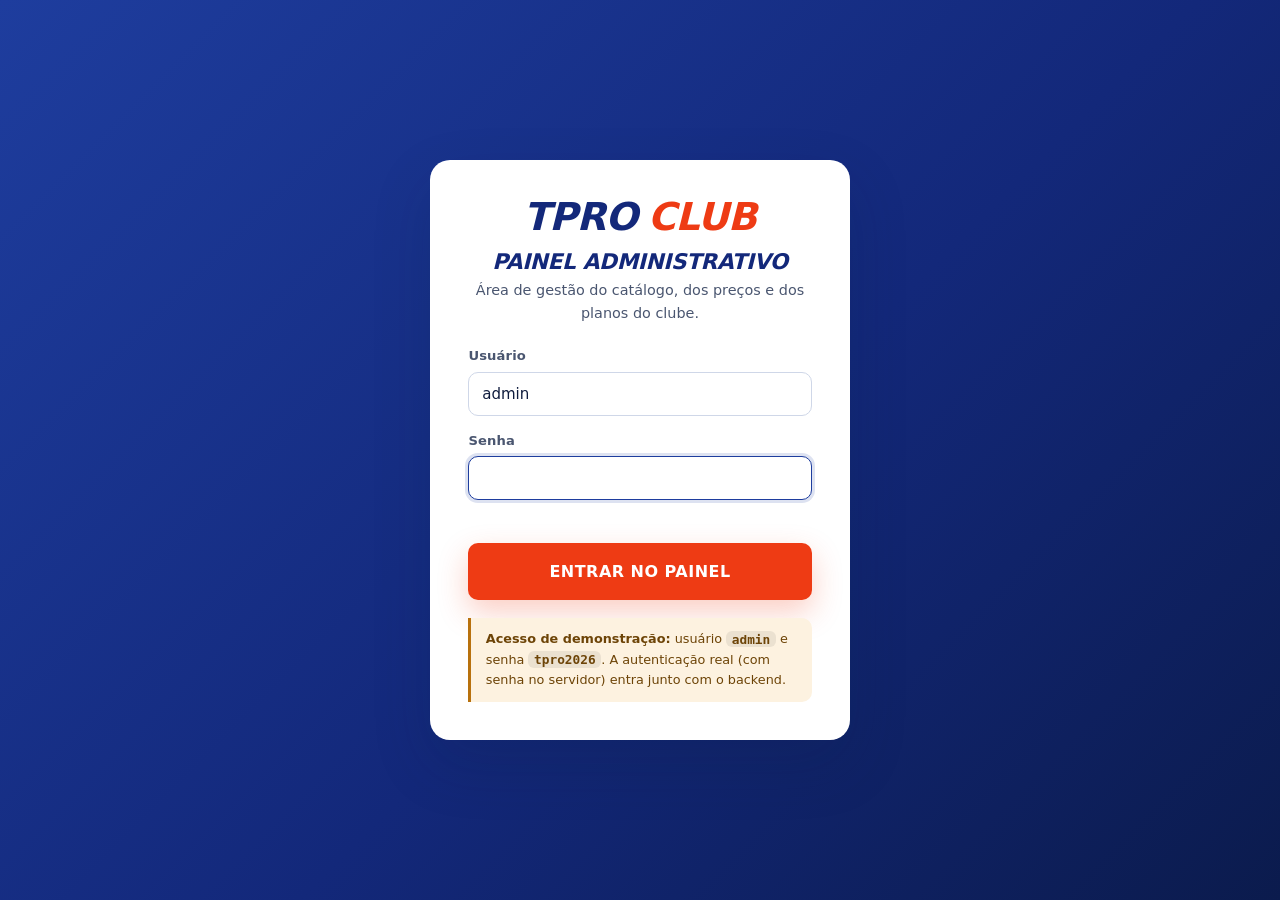
==== admin.html @ 507954ad "Tproclub" ====
<!DOCTYPE html>
<html lang="pt-BR">
<head>
  <meta charset="UTF-8">
  <meta name="viewport" content="width=device-width, initial-scale=1">
  <meta name="robots" content="noindex, nofollow">

  <title>Painel administrativo | TPRO CLUB</title>
  <meta name="description" content="Painel administrativo do TPRO CLUB: cadastro de produtos, imagens, percentuais de desconto por plano, categorias e configuração dos planos.">
  <meta name="theme-color" content="#13287a">

  <link rel="icon" href="assets/images/favicon-tpro.svg" type="image/svg+xml">
  <link rel="stylesheet" href="theme.css">
  <link rel="stylesheet" href="admin.css">
  <script src="data.js"></script>
  <script src="admin.js" defer></script>
</head>

<body class="admin">
  <!-- ==========================================================
       ENTRADA (demonstração)
  =========================================================== -->
  <div class="login" data-login hidden>
    <form class="login__card" data-login-form>
      <span class="tp-logo tp-logo--lg login__logo">
        <span class="tp-logo__t">TPRO</span><span class="tp-logo__c">CLUB</span>
      </span>
      <h1 class="login__title">Painel administrativo</h1>
      <p class="login__text">Área de gestão do catálogo, dos preços e dos planos do clube.</p>

      <div class="tp-field">
        <label class="tp-label" for="login-user">Usuário</label>
        <input class="tp-input" type="text" id="login-user" value="admin" autocomplete="username" required>
      </div>

      <div class="tp-field">
        <label class="tp-label" for="login-pass">Senha</label>
        <input class="tp-input" type="password" id="login-pass" autocomplete="current-password" required>
      </div>

      <p class="tp-error" data-login-error role="alert"></p>

      <button class="tp-btn tp-btn--red tp-btn--block tp-btn--lg" type="submit">Entrar no painel</button>

      <p class="tp-note tp-note--demo login__demo">
        <strong>Acesso de demonstração:</strong> usuário <code>admin</code> e senha <code>tpro2026</code>.
        A autenticação real (com senha no servidor) entra junto com o backend.
      </p>
    </form>
  </div>

  <!-- ==========================================================
       PAINEL
  =========================================================== -->
  <div class="admin-shell" data-shell hidden>
    <!-- BARRA LATERAL -->
    <aside class="side" data-side>
      <div class="side__head">
        <a class="tp-logo tp-logo--sm" href="index.html">
          <span class="tp-logo__t">TPRO</span><span class="tp-logo__c">CLUB</span>
        </a>
        <button class="side__close tp-btn tp-btn--icon" type="button" data-close-side aria-label="Fechar menu">
          <svg viewBox="0 0 24 24" width="20" height="20" fill="none" stroke="currentColor" stroke-width="2.4" stroke-linecap="round" aria-hidden="true">
            <path d="M6 6l12 12M18 6L6 18"></path>
          </svg>
        </button>
      </div>

      <nav class="side__nav" aria-label="Seções do painel">
        <button class="side__link is-active" type="button" data-view-link="painel">
          <svg viewBox="0 0 24 24" width="18" height="18" fill="none" stroke="currentColor" stroke-width="2" stroke-linecap="round" stroke-linejoin="round" aria-hidden="true">
            <rect x="3" y="3" width="7" height="9" rx="2"></rect>
            <rect x="14" y="3" width="7" height="5" rx="2"></rect>
            <rect x="14" y="12" width="7" height="9" rx="2"></rect>
            <rect x="3" y="16" width="7" height="5" rx="2"></rect>
          </svg>
          Visão geral
        </button>
        <button class="side__link" type="button" data-view-link="produtos">
          <svg viewBox="0 0 24 24" width="18" height="18" fill="none" stroke="currentColor" stroke-width="2" stroke-linecap="round" stroke-linejoin="round" aria-hidden="true">
            <path d="M20 7L12 3 4 7v10l8 4 8-4z"></path>
            <path d="M4 7l8 4 8-4M12 11v10"></path>
          </svg>
          Produtos
          <span class="side__badge" data-side-count-products>0</span>
        </button>
        <button class="side__link" type="button" data-view-link="categorias">
          <svg viewBox="0 0 24 24" width="18" height="18" fill="none" stroke="currentColor" stroke-width="2" stroke-linecap="round" stroke-linejoin="round" aria-hidden="true">
            <path d="M4 6h16M4 12h16M4 18h10"></path>
          </svg>
          Categorias
          <span class="side__badge" data-side-count-categories>0</span>
        </button>
        <button class="side__link" type="button" data-view-link="planos">
          <svg viewBox="0 0 24 24" width="18" height="18" fill="none" stroke="currentColor" stroke-width="2" stroke-linecap="round" stroke-linejoin="round" aria-hidden="true">
            <path d="M12 3l2.6 5.6 6.4.8-4.7 4.3 1.3 6.3L12 17l-5.6 3 1.3-6.3L3 9.4l6.4-.8z"></path>
          </svg>
          Planos e descontos
        </button>
        <button class="side__link" type="button" data-view-link="dados">
          <svg viewBox="0 0 24 24" width="18" height="18" fill="none" stroke="currentColor" stroke-width="2" stroke-linecap="round" stroke-linejoin="round" aria-hidden="true">
            <ellipse cx="12" cy="6" rx="8" ry="3"></ellipse>
            <path d="M4 6v12c0 1.7 3.6 3 8 3s8-1.3 8-3V6M4 12c0 1.7 3.6 3 8 3s8-1.3 8-3"></path>
          </svg>
          Dados e backup
        </button>
      </nav>

      <div class="side__foot">
        <a class="tp-btn tp-btn--outline tp-btn--block tp-btn--sm" href="loja.html" target="_blank" rel="noopener">
          Ver a loja
          <svg viewBox="0 0 24 24" width="14" height="14" fill="none" stroke="currentColor" stroke-width="2.2" stroke-linecap="round" stroke-linejoin="round" aria-hidden="true">
            <path d="M14 4h6v6M20 4l-9 9M18 14v5a1 1 0 0 1-1 1H5a1 1 0 0 1-1-1V7a1 1 0 0 1 1-1h5"></path>
          </svg>
        </a>
        <button class="tp-btn tp-btn--ghost tp-btn--block tp-btn--sm" type="button" data-logout>Sair do painel</button>
      </div>
    </aside>

    <div class="side__overlay" data-close-side hidden></div>

    <!-- CONTEÚDO -->
    <div class="admin-main">
      <header class="topbar">
        <button class="topbar__menu tp-btn tp-btn--icon" type="button" data-open-side aria-label="Abrir menu">
          <svg viewBox="0 0 24 24" width="22" height="22" fill="none" stroke="currentColor" stroke-width="2.2" stroke-linecap="round" aria-hidden="true">
            <path d="M4 7h16M4 12h16M4 17h16"></path>
          </svg>
        </button>
        <div>
          <h1 class="topbar__title" data-view-title>Visão geral</h1>
          <p class="topbar__sub" data-view-sub>Resumo do catálogo do clube</p>
        </div>
        <button class="tp-btn tp-btn--red topbar__new" type="button" data-new-product>
          <svg viewBox="0 0 24 24" width="18" height="18" fill="none" stroke="currentColor" stroke-width="2.4" stroke-linecap="round" aria-hidden="true">
            <path d="M12 5v14M5 12h14"></path>
          </svg>
          Novo produto
        </button>
      </header>

      <main class="admin-content">
        <!-- ======================= VISÃO GERAL ======================= -->
        <section class="view is-active" data-view="painel" aria-labelledby="view-painel">
          <h2 class="tp-visually-hidden" id="view-painel">Visão geral</h2>

          <ul class="kpis" data-kpis></ul>

          <div class="panel-grid">
            <section class="panel">
              <header class="panel__head">
                <h3 class="panel__title">Produtos com estoque baixo</h3>
                <button class="tp-btn tp-btn--ghost tp-btn--sm" type="button" data-view-link="produtos">Ver todos</button>
              </header>
              <ul class="mini-list" data-low-stock></ul>
            </section>

            <section class="panel">
              <header class="panel__head">
                <h3 class="panel__title">Maiores descontos do clube</h3>
              </header>
              <ul class="mini-list" data-top-discounts></ul>
            </section>

            <section class="panel">
              <header class="panel__head">
                <h3 class="panel__title">Produtos por categoria</h3>
              </header>
              <ul class="bar-list" data-category-chart></ul>
            </section>

            <section class="panel">
              <header class="panel__head">
                <h3 class="panel__title">Como apresentar</h3>
              </header>
              <ol class="steps-list">
                <li>Abra a <a href="loja.html" target="_blank" rel="noopener">loja</a> em outra aba do navegador.</li>
                <li>Cadastre ou edite um produto aqui no painel.</li>
                <li>Volte para a aba da loja: ela se atualiza sozinha com o que foi salvo.</li>
                <li>Na loja, troque o plano na barra azul para mostrar o preço de cada nível.</li>
              </ol>
            </section>
          </div>
        </section>

        <!-- ======================= PRODUTOS ======================= -->
        <section class="view" data-view="produtos" aria-labelledby="view-produtos" hidden>
          <h2 class="tp-visually-hidden" id="view-produtos">Produtos</h2>

          <div class="toolbar">
            <div class="toolbar__search">
              <svg viewBox="0 0 24 24" width="18" height="18" fill="none" stroke="currentColor" stroke-width="2.2" stroke-linecap="round" aria-hidden="true">
                <circle cx="11" cy="11" r="7"></circle>
                <path d="M20 20l-3.5-3.5"></path>
              </svg>
              <label class="tp-visually-hidden" for="admin-busca">Buscar produto</label>
              <input class="tp-input" type="search" id="admin-busca" placeholder="Buscar por nome, marca ou código" data-admin-search>
            </div>

            <div class="tp-field">
              <label class="tp-visually-hidden" for="admin-categoria">Filtrar por categoria</label>
              <select class="tp-select" id="admin-categoria" data-admin-category>
                <option value="">Todas as categorias</option>
              </select>
            </div>

            <div class="tp-field">
              <label class="tp-visually-hidden" for="admin-status">Filtrar por situação</label>
              <select class="tp-select" id="admin-status" data-admin-status>
                <option value="">Ativos e inativos</option>
                <option value="ativo">Somente ativos</option>
                <option value="inativo">Somente inativos</option>
                <option value="sem-estoque">Sem estoque</option>
              </select>
            </div>

            <button class="tp-btn tp-btn--red" type="button" data-new-product>
              <svg viewBox="0 0 24 24" width="18" height="18" fill="none" stroke="currentColor" stroke-width="2.4" stroke-linecap="round" aria-hidden="true">
                <path d="M12 5v14M5 12h14"></path>
              </svg>
              Novo produto
            </button>
          </div>

          <div class="table-wrap">
            <table class="data-table">
              <caption class="tp-visually-hidden">Lista de produtos cadastrados</caption>
              <thead>
                <tr>
                  <th scope="col">Produto</th>
                  <th scope="col">Categoria</th>
                  <th scope="col">Preço cheio</th>
                  <th scope="col">Descontos por plano</th>
                  <th scope="col">Estoque</th>
                  <th scope="col">Situação</th>
                  <th scope="col"><span class="tp-visually-hidden">Ações</span></th>
                </tr>
              </thead>
              <tbody data-product-rows></tbody>
            </table>
          </div>

          <p class="table-empty" data-product-empty hidden>Nenhum produto encontrado com esses filtros.</p>
        </section>

        <!-- ======================= CATEGORIAS ======================= -->
        <section class="view" data-view="categorias" aria-labelledby="view-categorias" hidden>
          <h2 class="tp-visually-hidden" id="view-categorias">Categorias</h2>

          <div class="panel-grid panel-grid--split">
            <section class="panel">
              <header class="panel__head">
                <h3 class="panel__title">Categorias cadastradas</h3>
              </header>
              <ul class="cat-list" data-category-list></ul>
            </section>

            <section class="panel">
              <header class="panel__head">
                <h3 class="panel__title">Nova categoria</h3>
              </header>
              <form class="panel__form" data-category-form>
                <div class="tp-field">
                  <label class="tp-label" for="cat-nome">Nome da categoria</label>
                  <input class="tp-input" type="text" id="cat-nome" placeholder="Ex.: Coloração" required maxlength="40">
                  <p class="tp-hint">O endereço da categoria é gerado a partir do nome.</p>
                </div>
                <button class="tp-btn tp-btn--blue" type="submit">Adicionar categoria</button>
              </form>
            </section>
          </div>
        </section>

        <!-- ======================= PLANOS ======================= -->
        <section class="view" data-view="planos" aria-labelledby="view-planos" hidden>
          <h2 class="tp-visually-hidden" id="view-planos">Planos e descontos</h2>

          <p class="tp-note">
            O percentual definido aqui é o <strong>desconto padrão</strong> do plano: vale para todo produto
            que não tiver um percentual próprio cadastrado na ficha dele.
          </p>

          <div class="plans-admin" data-plans-admin></div>
        </section>

        <!-- ======================= DADOS ======================= -->
        <section class="view" data-view="dados" aria-labelledby="view-dados" hidden>
          <h2 class="tp-visually-hidden" id="view-dados">Dados e backup</h2>

          <div class="panel-grid panel-grid--split">
            <section class="panel">
              <header class="panel__head">
                <h3 class="panel__title">Exportar catálogo</h3>
              </header>
              <p class="panel__text">
                Baixe um arquivo com todos os produtos, categorias e planos. Serve como backup e para levar
                o catálogo para outro computador.
              </p>
              <button class="tp-btn tp-btn--blue" type="button" data-export>Baixar arquivo .json</button>
            </section>

            <section class="panel">
              <header class="panel__head">
                <h3 class="panel__title">Importar catálogo</h3>
              </header>
              <p class="panel__text">
                Substitui o catálogo atual pelo conteúdo de um arquivo exportado anteriormente.
              </p>
              <label class="tp-btn tp-btn--outline file-btn">
                Escolher arquivo .json
                <input type="file" accept="application/json,.json" data-import hidden>
              </label>
            </section>

            <section class="panel">
              <header class="panel__head">
                <h3 class="panel__title">Restaurar catálogo padrão</h3>
              </header>
              <p class="panel__text">
                Volta para os 16 produtos de demonstração que vieram com o projeto. Tudo o que foi cadastrado
                neste navegador é descartado.
              </p>
              <button class="tp-btn tp-btn--outline-red" type="button" data-reset>Restaurar padrão</button>
            </section>

            <section class="panel">
              <header class="panel__head">
                <h3 class="panel__title">Onde os dados ficam salvos</h3>
              </header>
              <p class="panel__text">
                Nesta demonstração, o catálogo é gravado no armazenamento local deste navegador — sem servidor
                e sem envio de dados. Ao conectar o backend, o painel passa a gravar direto no banco, e o mesmo
                catálogo aparece para todos os membros.
              </p>
              <p class="panel__text panel__text--muted" data-storage-info></p>
            </section>
          </div>
        </section>
      </main>
    </div>
  </div>

  <!-- ==========================================================
       FICHA DO PRODUTO
  =========================================================== -->
  <div class="tp-modal" data-product-modal hidden>
    <div class="tp-modal__backdrop" data-close-product></div>
    <div class="tp-modal__dialog tp-modal__dialog--wide" role="dialog" aria-modal="true" aria-labelledby="ficha-titulo">
      <button class="tp-modal__close" type="button" data-close-product aria-label="Fechar">
        <svg viewBox="0 0 24 24" width="20" height="20" fill="none" stroke="currentColor" stroke-width="2.4" stroke-linecap="round" aria-hidden="true">
          <path d="M6 6l12 12M18 6L6 18"></path>
        </svg>
      </button>

      <p class="tp-modal__eyebrow">Ficha do produto</p>
      <h2 class="tp-modal__title" id="ficha-titulo" data-form-title>Novo produto</h2>

      <form class="pform" data-product-form novalidate>
        <input type="hidden" data-field="id">

        <!-- IMAGENS -->
        <fieldset class="pform__block">
          <legend class="pform__legend">Imagens do produto</legend>
          <p class="tp-hint pform__legend-hint">
            A primeira imagem é a capa exibida na loja. Arraste para reordenar ou use os botões de cada foto.
          </p>

          <ul class="img-grid" data-image-list></ul>

          <div class="img-actions">
            <label class="tp-btn tp-btn--outline tp-btn--sm file-btn">
              <svg viewBox="0 0 24 24" width="16" height="16" fill="none" stroke="currentColor" stroke-width="2.2" stroke-linecap="round" stroke-linejoin="round" aria-hidden="true">
                <path d="M12 16V4M8 8l4-4 4 4M4 16v3a1 1 0 0 0 1 1h14a1 1 0 0 0 1-1v-3"></path>
              </svg>
              Enviar imagens
              <input type="file" accept="image/*" multiple data-image-upload hidden>
            </label>

            <div class="img-url">
              <label class="tp-visually-hidden" for="img-url">Endereço da imagem</label>
              <input class="tp-input" type="url" id="img-url" placeholder="Ou cole o endereço de uma imagem (https://...)" data-image-url>
              <button class="tp-btn tp-btn--blue tp-btn--sm" type="button" data-image-url-add>Adicionar</button>
            </div>
          </div>
          <p class="tp-hint">
            As fotos enviadas são reduzidas automaticamente para caber no armazenamento do navegador.
          </p>
        </fieldset>

        <!-- DADOS -->
        <fieldset class="pform__block">
          <legend class="pform__legend">Dados do produto</legend>

          <div class="pform__grid">
            <div class="tp-field pform__col-full">
              <label class="tp-label" for="p-nome">Nome do produto *</label>
              <input class="tp-input" type="text" id="p-nome" data-field="name" maxlength="120" required>
              <p class="tp-error" data-error="name"></p>
            </div>

            <div class="tp-field">
              <label class="tp-label" for="p-marca">Marca</label>
              <input class="tp-input" type="text" id="p-marca" data-field="brand" maxlength="40" list="marcas-existentes">
              <datalist id="marcas-existentes" data-brand-options></datalist>
            </div>

            <div class="tp-field">
              <label class="tp-label" for="p-sku">Código / SKU</label>
              <input class="tp-input" type="text" id="p-sku" data-field="sku" maxlength="30">
            </div>

            <div class="tp-field">
              <label class="tp-label" for="p-categoria">Categoria *</label>
              <select class="tp-select" id="p-categoria" data-field="category" required></select>
            </div>

            <div class="tp-field">
              <label class="tp-label" for="p-estoque">Estoque (unidades)</label>
              <input class="tp-input" type="number" id="p-estoque" data-field="stock" min="0" max="99999" step="1" value="0">
            </div>

            <div class="tp-field pform__col-full">
              <label class="tp-label" for="p-descricao">Descrição</label>
              <textarea class="tp-textarea" id="p-descricao" data-field="description" maxlength="600"
                        placeholder="Explique para o barbeiro o que esse produto resolve no dia a dia da barbearia."></textarea>
              <p class="tp-hint"><span data-desc-count>0</span>/600 caracteres</p>
            </div>
          </div>
        </fieldset>

        <!-- PREÇO E DESCONTOS -->
        <fieldset class="pform__block">
          <legend class="pform__legend">Preço e descontos por plano</legend>
          <p class="tp-hint pform__legend-hint">
            Informe o preço cheio (o que um cliente comum pagaria) e o percentual de desconto de cada plano.
            Deixe em branco para usar o desconto padrão do plano.
          </p>

          <div class="pform__grid">
            <div class="tp-field">
              <label class="tp-label" for="p-preco">Preço cheio (R$) *</label>
              <input class="tp-input" type="text" id="p-preco" data-field="price" inputmode="decimal" placeholder="0,00" required>
              <p class="tp-error" data-error="price"></p>
            </div>
          </div>

          <ul class="disc-grid" data-discount-grid></ul>

          <div class="price-preview" data-price-preview aria-live="polite"></div>
        </fieldset>

        <!-- EXIBIÇÃO -->
        <fieldset class="pform__block">
          <legend class="pform__legend">Exibição na loja</legend>
          <div class="pform__switches">
            <label class="tp-switch">
              <input type="checkbox" data-field="active" checked>
              <span class="tp-switch__track"></span>
              Produto ativo (aparece na loja)
            </label>
            <label class="tp-switch">
              <input type="checkbox" data-field="featured">
              <span class="tp-switch__track"></span>
              Marcar como destaque
            </label>
          </div>
        </fieldset>

        <footer class="pform__foot">
          <button class="tp-btn tp-btn--ghost" type="button" data-close-product>Cancelar</button>
          <button class="tp-btn tp-btn--red" type="submit">Salvar produto</button>
        </footer>
      </form>
    </div>
  </div>

  <!-- ==========================================================
       CONFIRMAÇÃO
  =========================================================== -->
  <div class="tp-modal" data-confirm-modal hidden>
    <div class="tp-modal__backdrop" data-close-confirm></div>
    <div class="tp-modal__dialog" role="alertdialog" aria-modal="true" aria-labelledby="confirm-titulo">
      <p class="tp-modal__eyebrow">Confirmação</p>
      <h2 class="tp-modal__title" id="confirm-titulo" data-confirm-title>Tem certeza?</h2>
      <p class="tp-modal__text" data-confirm-text></p>
      <div class="tp-modal__actions">
        <button class="tp-btn tp-btn--ghost" type="button" data-close-confirm>Cancelar</button>
        <button class="tp-btn tp-btn--red" type="button" data-confirm-ok>Confirmar</button>
      </div>
    </div>
  </div>

  <div class="tp-toasts" data-toasts aria-live="polite"></div>

  <noscript>
    <div class="tp-container">
      <p class="tp-note tp-note--demo">O painel administrativo precisa de JavaScript ativado.</p>
    </div>
  </noscript>
</body>
</html>
---- theme.css ----
/* ==========================================================================
   TPRO CLUB — Tema base compartilhado (loja + painel administrativo)

   Identidade visual definida pelo cliente: fundo claro, azul-marinho e
   vermelho. Este arquivo concentra tokens, reset e componentes que se
   repetem entre as páginas. Cada página tem, além dele, o seu próprio CSS.

   Sumário
   01. Tokens (:root)
   02. Reset e base
   03. Tipografia e utilitários
   04. Botões
   05. Formulários
   06. Selos, tags e avisos
   07. Cabeçalho e rodapé
   08. Modal e toast
   09. Redução de movimento
   ========================================================================== */


/* ==========================================================================
   01. TOKENS
   ALTERAR AQUI para ajustar toda a identidade visual das páginas novas.
   ========================================================================== */
:root {
  /* Marca */
  --tp-blue: #13287a;
  --tp-blue-dark: #0b1b4d;
  --tp-blue-mid: #1e3d9e;
  --tp-blue-soft: #e8edfa;
  --tp-red: #ee3b14;
  --tp-red-dark: #c42d0c;
  --tp-red-soft: #fdeee8;

  /* Superfícies */
  --tp-bg: #ffffff;
  --tp-bg-soft: #f4f6fc;
  --tp-bg-mute: #eef1f8;
  --tp-surface: #ffffff;

  /* Texto */
  --tp-text: #0f1c3d;
  --tp-text-soft: #4a5670;
  --tp-muted: #7b8699;

  /* Bordas */
  --tp-border: #e2e7f2;
  --tp-border-strong: #cfd7e8;

  /* Estados */
  --tp-success: #0f9d58;
  --tp-success-soft: #e6f6ee;
  --tp-warning: #b8710d;
  --tp-warning-soft: #fdf2e0;

  /* Gradientes */
  --tp-gradient-blue: linear-gradient(135deg, #1e3d9e 0%, #13287a 55%, #0b1b4d 100%);
  --tp-gradient-red: linear-gradient(135deg, #ff5a2c 0%, #ee3b14 55%, #c42d0c 100%);
  --tp-gradient-soft: linear-gradient(180deg, #ffffff 0%, #f4f6fc 100%);

  /* Sombras */
  --tp-shadow-xs: 0 1px 2px rgba(15, 28, 61, 0.06);
  --tp-shadow-sm: 0 2px 10px rgba(15, 28, 61, 0.07);
  --tp-shadow-md: 0 10px 30px rgba(15, 28, 61, 0.1);
  --tp-shadow-lg: 0 24px 60px rgba(15, 28, 61, 0.16);
  --tp-shadow-blue: 0 12px 30px rgba(19, 40, 122, 0.22);
  --tp-shadow-red: 0 12px 30px rgba(238, 59, 20, 0.25);

  /* Raios */
  --tp-radius-xs: 6px;
  --tp-radius-sm: 10px;
  --tp-radius-md: 14px;
  --tp-radius-lg: 20px;
  --tp-radius-pill: 999px;

  /* Layout */
  --tp-container: 1240px;
  --tp-header-h: 72px;

  /* Tipografia */
  --tp-font: "Segoe UI", system-ui, -apple-system, "Helvetica Neue", Arial, sans-serif;
  --tp-font-display: "Segoe UI Black", "Arial Black", "Segoe UI", system-ui, Arial, sans-serif;

  /* Movimento */
  --tp-ease: cubic-bezier(0.22, 0.61, 0.36, 1);
  --tp-t-fast: 150ms var(--tp-ease);
  --tp-t: 250ms var(--tp-ease);
}


/* ==========================================================================
   02. RESET E BASE
   ========================================================================== */
*,
*::before,
*::after {
  box-sizing: border-box;
}

* {
  margin: 0;
  padding: 0;
}

html {
  scroll-behavior: smooth;
  scroll-padding-top: calc(var(--tp-header-h) + 16px);
  -webkit-text-size-adjust: 100%;
}

body {
  min-height: 100dvh;
  background: var(--tp-bg);
  color: var(--tp-text);
  font-family: var(--tp-font);
  font-size: 1rem;
  line-height: 1.6;
  overflow-x: clip;
  -webkit-font-smoothing: antialiased;
}

body.is-locked {
  overflow: hidden;
}

/* O atributo hidden precisa vencer os display: flex/grid dos componentes.
   Sem isto, contadores zerados e estados vazios continuam aparecendo. */
[hidden] {
  display: none !important;
}

img,
svg {
  display: block;
  max-width: 100%;
}

img {
  height: auto;
}

button,
input,
select,
textarea {
  font: inherit;
  color: inherit;
}

button {
  background: none;
  border: 0;
  cursor: pointer;
}

ul,
ol {
  list-style: none;
}

a {
  color: inherit;
  text-decoration: none;
}

table {
  border-collapse: collapse;
  width: 100%;
}

:focus-visible {
  outline: 3px solid rgba(30, 61, 158, 0.45);
  outline-offset: 2px;
  border-radius: 4px;
}

::selection {
  background: rgba(19, 40, 122, 0.15);
}


/* ==========================================================================
   03. TIPOGRAFIA E UTILITÁRIOS
   ========================================================================== */
h1,
h2,
h3,
h4 {
  font-family: var(--tp-font-display);
  font-weight: 900;
  line-height: 1.1;
  letter-spacing: -0.015em;
}

h1 {
  font-size: clamp(1.9rem, 1.2rem + 3vw, 3.3rem);
}

h2 {
  font-size: clamp(1.5rem, 1.1rem + 1.8vw, 2.35rem);
}

h3 {
  font-size: clamp(1.05rem, 0.95rem + 0.5vw, 1.3rem);
}

p {
  text-wrap: pretty;
}

.tp-container {
  width: 100%;
  max-width: var(--tp-container);
  margin-inline: auto;
  padding-inline: clamp(1rem, 3.5vw, 2.25rem);
}

.tp-text-blue {
  color: var(--tp-blue);
}

.tp-text-red {
  color: var(--tp-red);
}

.tp-italic {
  font-style: italic;
}

/* Título de seção no estilo da referência: itálico, caixa alta e réguas laterais */
.tp-section-title {
  display: flex;
  align-items: center;
  justify-content: center;
  gap: 1rem;
  margin-bottom: 1.75rem;
  color: var(--tp-blue);
  font-style: italic;
  text-transform: uppercase;
  text-align: center;
}

.tp-section-title::before,
.tp-section-title::after {
  content: "";
  flex: 1;
  max-width: 140px;
  height: 2px;
  background: linear-gradient(90deg, transparent, var(--tp-red));
}

.tp-section-title::after {
  background: linear-gradient(90deg, var(--tp-red), transparent);
}

.tp-visually-hidden {
  position: absolute;
  width: 1px;
  height: 1px;
  margin: -1px;
  padding: 0;
  overflow: hidden;
  clip-path: inset(50%);
  white-space: nowrap;
  border: 0;
}

.tp-skip-link {
  position: absolute;
  top: 0;
  left: 50%;
  z-index: 200;
  transform: translate(-50%, -140%);
  padding: 0.75rem 1.25rem;
  background: var(--tp-red);
  color: #fff;
  font-weight: 700;
  border-radius: 0 0 var(--tp-radius-sm) var(--tp-radius-sm);
  transition: transform var(--tp-t-fast);
}

.tp-skip-link:focus-visible {
  transform: translate(-50%, 0);
}

/* Logotipo TPRO CLUB reproduzido em texto (sem dependência de fonte externa) */
.tp-logo {
  display: inline-flex;
  align-items: center;
  gap: 0.4ch;
  font-family: var(--tp-font-display);
  font-style: italic;
  font-weight: 900;
  font-size: 1.5rem;
  letter-spacing: -0.02em;
  line-height: 1;
  white-space: nowrap;
}

.tp-logo__t {
  color: var(--tp-blue);
}

.tp-logo__c {
  color: var(--tp-red);
}

.tp-logo--sm {
  font-size: 1.2rem;
}

.tp-logo--lg {
  font-size: clamp(1.7rem, 1.2rem + 1.6vw, 2.4rem);
}

.tp-logo--light .tp-logo__t {
  color: #fff;
}

.tp-logo--light .tp-logo__c {
  color: #ff8a5c;
}


/* ==========================================================================
   04. BOTÕES
   ========================================================================== */
.tp-btn {
  display: inline-flex;
  align-items: center;
  justify-content: center;
  gap: 0.5rem;
  min-height: 44px;
  padding: 0.6rem 1.3rem;
  border: 1.5px solid transparent;
  border-radius: var(--tp-radius-sm);
  font-size: 0.94rem;
  font-weight: 700;
  text-align: center;
  transition: transform var(--tp-t-fast), background-color var(--tp-t-fast),
    border-color var(--tp-t-fast), box-shadow var(--tp-t-fast), color var(--tp-t-fast);
}

.tp-btn:hover:not(:disabled) {
  transform: translateY(-1px);
}

.tp-btn:active:not(:disabled) {
  transform: translateY(0);
}

.tp-btn:disabled {
  opacity: 0.5;
  cursor: not-allowed;
}

.tp-btn--red {
  background: var(--tp-red);
  color: #fff;
  box-shadow: var(--tp-shadow-red);
}

.tp-btn--red:hover:not(:disabled) {
  background: var(--tp-red-dark);
}

.tp-btn--blue {
  background: var(--tp-blue);
  color: #fff;
  box-shadow: var(--tp-shadow-blue);
}

.tp-btn--blue:hover:not(:disabled) {
  background: var(--tp-blue-dark);
}

.tp-btn--outline {
  border-color: var(--tp-border-strong);
  background: #fff;
  color: var(--tp-blue);
}

.tp-btn--outline:hover:not(:disabled) {
  border-color: var(--tp-blue);
  background: var(--tp-blue-soft);
}

.tp-btn--outline-red {
  border-color: rgba(238, 59, 20, 0.4);
  background: #fff;
  color: var(--tp-red);
}

.tp-btn--outline-red:hover:not(:disabled) {
  border-color: var(--tp-red);
  background: var(--tp-red-soft);
}

.tp-btn--ghost {
  color: var(--tp-text-soft);
  background: transparent;
}

.tp-btn--ghost:hover:not(:disabled) {
  background: var(--tp-bg-mute);
  color: var(--tp-blue);
}

.tp-btn--lg {
  min-height: 54px;
  padding: 0.9rem 1.9rem;
  font-size: 1rem;
  text-transform: uppercase;
  letter-spacing: 0.03em;
}

.tp-btn--sm {
  min-height: 36px;
  padding: 0.35rem 0.85rem;
  font-size: 0.84rem;
}

.tp-btn--block {
  width: 100%;
}

.tp-btn--icon {
  min-height: 40px;
  width: 40px;
  padding: 0;
  border-radius: var(--tp-radius-sm);
}


/* ==========================================================================
   05. FORMULÁRIOS
   ========================================================================== */
.tp-field {
  display: flex;
  flex-direction: column;
  gap: 0.35rem;
}

.tp-label {
  font-size: 0.82rem;
  font-weight: 700;
  color: var(--tp-text-soft);
  letter-spacing: 0.01em;
}

.tp-input,
.tp-select,
.tp-textarea {
  width: 100%;
  min-height: 44px;
  padding: 0.55rem 0.8rem;
  background: #fff;
  border: 1.5px solid var(--tp-border-strong);
  border-radius: var(--tp-radius-sm);
  color: var(--tp-text);
  font-size: 0.94rem;
  transition: border-color var(--tp-t-fast), box-shadow var(--tp-t-fast);
}

.tp-textarea {
  min-height: 96px;
  resize: vertical;
  line-height: 1.55;
}

.tp-select {
  appearance: none;
  background-image: url("data:image/svg+xml,%3Csvg xmlns='http://www.w3.org/2000/svg' viewBox='0 0 24 24' fill='none' stroke='%237b8699' stroke-width='2.5' stroke-linecap='round'%3E%3Cpath d='M6 9l6 6 6-6'/%3E%3C/svg%3E");
  background-repeat: no-repeat;
  background-position: right 0.7rem center;
  background-size: 16px;
  padding-right: 2.2rem;
  cursor: pointer;
}

.tp-input:focus,
.tp-select:focus,
.tp-textarea:focus {
  outline: none;
  border-color: var(--tp-blue-mid);
  box-shadow: 0 0 0 3px rgba(30, 61, 158, 0.15);
}

.tp-input::placeholder,
.tp-textarea::placeholder {
  color: var(--tp-muted);
}

.tp-input[aria-invalid="true"],
.tp-select[aria-invalid="true"] {
  border-color: var(--tp-red);
  box-shadow: 0 0 0 3px rgba(238, 59, 20, 0.12);
}

.tp-hint {
  font-size: 0.78rem;
  color: var(--tp-muted);
}

.tp-error {
  font-size: 0.78rem;
  color: var(--tp-red);
  font-weight: 600;
  min-height: 1rem;
}

.tp-check {
  display: flex;
  align-items: center;
  gap: 0.55rem;
  cursor: pointer;
  font-size: 0.9rem;
  color: var(--tp-text-soft);
  user-select: none;
}

.tp-check input {
  width: 18px;
  height: 18px;
  accent-color: var(--tp-blue);
  cursor: pointer;
  flex-shrink: 0;
}

/* Interruptor usado no painel para ativar/desativar produtos */
.tp-switch {
  display: inline-flex;
  align-items: center;
  gap: 0.6rem;
  cursor: pointer;
  font-size: 0.88rem;
  color: var(--tp-text-soft);
}

.tp-switch input {
  position: absolute;
  opacity: 0;
  width: 0;
  height: 0;
}

.tp-switch__track {
  position: relative;
  width: 42px;
  height: 24px;
  background: var(--tp-border-strong);
  border-radius: var(--tp-radius-pill);
  transition: background-color var(--tp-t-fast);
  flex-shrink: 0;
}

.tp-switch__track::after {
  content: "";
  position: absolute;
  top: 3px;
  left: 3px;
  width: 18px;
  height: 18px;
  background: #fff;
  border-radius: 50%;
  box-shadow: var(--tp-shadow-xs);
  transition: transform var(--tp-t-fast);
}

.tp-switch input:checked + .tp-switch__track {
  background: var(--tp-success);
}

.tp-switch input:checked + .tp-switch__track::after {
  transform: translateX(18px);
}

.tp-switch input:focus-visible + .tp-switch__track {
  outline: 3px solid rgba(30, 61, 158, 0.45);
  outline-offset: 2px;
}


/* ==========================================================================
   06. SELOS, TAGS E AVISOS
   ========================================================================== */
.tp-badge {
  display: inline-flex;
  align-items: center;
  gap: 0.3rem;
  padding: 0.22rem 0.6rem;
  border-radius: var(--tp-radius-pill);
  font-size: 0.72rem;
  font-weight: 800;
  letter-spacing: 0.03em;
  text-transform: uppercase;
  white-space: nowrap;
}

.tp-badge--red {
  background: var(--tp-red);
  color: #fff;
}

.tp-badge--blue {
  background: var(--tp-blue);
  color: #fff;
}

.tp-badge--soft {
  background: var(--tp-blue-soft);
  color: var(--tp-blue);
}

.tp-badge--success {
  background: var(--tp-success-soft);
  color: var(--tp-success);
}

.tp-badge--warning {
  background: var(--tp-warning-soft);
  color: var(--tp-warning);
}

.tp-badge--muted {
  background: var(--tp-bg-mute);
  color: var(--tp-muted);
}

.tp-note {
  padding: 0.7rem 0.9rem;
  background: var(--tp-blue-soft);
  border-left: 3px solid var(--tp-blue);
  border-radius: 0 var(--tp-radius-sm) var(--tp-radius-sm) 0;
  color: var(--tp-text-soft);
  font-size: 0.85rem;
}

.tp-note--demo {
  background: var(--tp-warning-soft);
  border-left-color: var(--tp-warning);
  color: #6d4407;
}


/* ==========================================================================
   07. CABEÇALHO E RODAPÉ
   ========================================================================== */
.tp-header {
  position: sticky;
  top: 0;
  z-index: 100;
  background: rgba(255, 255, 255, 0.96);
  backdrop-filter: blur(10px);
  border-bottom: 1px solid var(--tp-border);
  transition: box-shadow var(--tp-t);
}

.tp-header.is-scrolled {
  box-shadow: var(--tp-shadow-sm);
}

.tp-header__inner {
  display: flex;
  align-items: center;
  gap: clamp(0.75rem, 2vw, 1.75rem);
  min-height: var(--tp-header-h);
}

.tp-header__nav {
  display: flex;
  align-items: center;
  gap: 1.25rem;
  margin-left: auto;
}

.tp-header__link {
  font-size: 0.92rem;
  font-weight: 600;
  color: var(--tp-text-soft);
  padding: 0.4rem 0;
  border-bottom: 2px solid transparent;
  transition: color var(--tp-t-fast), border-color var(--tp-t-fast);
}

.tp-header__link:hover,
.tp-header__link.is-active {
  color: var(--tp-blue);
  border-bottom-color: var(--tp-red);
}

.tp-footer {
  margin-top: auto;
  padding-block: 2.5rem 1.5rem;
  background: var(--tp-bg-soft);
  border-top: 1px solid var(--tp-border);
}

.tp-footer__inner {
  display: flex;
  flex-wrap: wrap;
  align-items: center;
  justify-content: space-between;
  gap: 1rem;
}

.tp-footer__links {
  display: flex;
  flex-wrap: wrap;
  gap: 1.25rem;
  font-size: 0.88rem;
  color: var(--tp-text-soft);
}

.tp-footer__links a:hover,
.tp-footer__links button:hover {
  color: var(--tp-red);
}

.tp-footer__bottom {
  margin-top: 1.5rem;
  padding-top: 1.25rem;
  border-top: 1px solid var(--tp-border);
  font-size: 0.8rem;
  color: var(--tp-muted);
  text-align: center;
}


/* ==========================================================================
   08. MODAL E TOAST
   ========================================================================== */
.tp-modal {
  position: fixed;
  inset: 0;
  z-index: 300;
  display: grid;
  place-items: center;
  padding: clamp(0.75rem, 3vw, 2rem);
}

.tp-modal[hidden] {
  display: none;
}

.tp-modal__backdrop {
  position: absolute;
  inset: 0;
  background: rgba(11, 27, 77, 0.55);
  backdrop-filter: blur(3px);
}

.tp-modal__dialog {
  position: relative;
  width: min(560px, 100%);
  max-height: min(90dvh, 900px);
  overflow-y: auto;
  padding: clamp(1.5rem, 1rem + 2vw, 2.25rem);
  background: #fff;
  border-radius: var(--tp-radius-lg);
  box-shadow: var(--tp-shadow-lg);
  animation: tp-pop 220ms var(--tp-ease);
}

.tp-modal__dialog--wide {
  width: min(920px, 100%);
}

@keyframes tp-pop {
  from {
    opacity: 0;
    transform: translateY(14px) scale(0.98);
  }
}

.tp-modal__close {
  position: absolute;
  top: 0.9rem;
  right: 0.9rem;
  display: grid;
  place-items: center;
  width: 36px;
  height: 36px;
  border-radius: 50%;
  color: var(--tp-muted);
  background: var(--tp-bg-mute);
  transition: background-color var(--tp-t-fast), color var(--tp-t-fast);
}

.tp-modal__close:hover {
  background: var(--tp-red-soft);
  color: var(--tp-red);
}

.tp-modal__eyebrow {
  font-size: 0.76rem;
  font-weight: 800;
  letter-spacing: 0.14em;
  text-transform: uppercase;
  color: var(--tp-red);
}

.tp-modal__title {
  margin: 0.4rem 0 0.75rem;
  padding-right: 2.5rem;
  color: var(--tp-blue);
}

.tp-modal__text {
  color: var(--tp-text-soft);
  font-size: 0.95rem;
}

.tp-modal__actions {
  display: flex;
  flex-wrap: wrap;
  gap: 0.6rem;
  margin-top: 1.5rem;
}

/* Avisos flutuantes de confirmação */
.tp-toasts {
  position: fixed;
  right: 1rem;
  bottom: 1rem;
  z-index: 400;
  display: flex;
  flex-direction: column;
  gap: 0.6rem;
  width: min(340px, calc(100vw - 2rem));
  pointer-events: none;
}

.tp-toast {
  display: flex;
  align-items: flex-start;
  gap: 0.6rem;
  padding: 0.8rem 1rem;
  background: #fff;
  border: 1px solid var(--tp-border);
  border-left: 4px solid var(--tp-blue);
  border-radius: var(--tp-radius-sm);
  box-shadow: var(--tp-shadow-md);
  font-size: 0.88rem;
  animation: tp-slide-in 240ms var(--tp-ease);
  pointer-events: auto;
}

.tp-toast--success {
  border-left-color: var(--tp-success);
}

.tp-toast--error {
  border-left-color: var(--tp-red);
}

.tp-toast.is-leaving {
  animation: tp-slide-out 200ms var(--tp-ease) forwards;
}

@keyframes tp-slide-in {
  from {
    opacity: 0;
    transform: translateX(20px);
  }
}

@keyframes tp-slide-out {
  to {
    opacity: 0;
    transform: translateX(20px);
  }
}


/* ==========================================================================
   09. REDUÇÃO DE MOVIMENTO
   ========================================================================== */
@media (prefers-reduced-motion: reduce) {
  html {
    scroll-behavior: auto;
  }

  *,
  *::before,
  *::after {
    animation-duration: 0.01ms !important;
    animation-iteration-count: 1 !important;
    transition-duration: 0.01ms !important;
  }
}
---- admin.css ----
/* ==========================================================================
   TPRO CLUB — Painel administrativo
   Depende de theme.css para tokens e componentes base.

   Sumário
   01. Entrada (login demonstrativo)
   02. Estrutura (barra lateral + conteúdo)
   03. Topo
   04. Indicadores e painéis
   05. Tabela de produtos
   06. Categorias e planos
   07. Ficha do produto
   08. Responsividade
   ========================================================================== */

body.admin {
  background: var(--tp-bg-soft);
}


/* ==========================================================================
   01. ENTRADA
   ========================================================================== */
.login {
  display: grid;
  place-items: center;
  min-height: 100dvh;
  padding: 1.25rem;
  background: var(--tp-gradient-blue);
}

.login[hidden] {
  display: none;
}

.login__card {
  display: flex;
  flex-direction: column;
  gap: 0.85rem;
  width: min(420px, 100%);
  padding: clamp(1.5rem, 1rem + 2vw, 2.4rem);
  background: #fff;
  border-radius: var(--tp-radius-lg);
  box-shadow: var(--tp-shadow-lg);
}

.login__logo {
  align-self: center;
}

.login__title {
  font-size: 1.35rem;
  font-style: italic;
  text-transform: uppercase;
  color: var(--tp-blue);
  text-align: center;
}

.login__text {
  margin-top: -0.5rem;
  margin-bottom: 0.4rem;
  color: var(--tp-text-soft);
  font-size: 0.9rem;
  text-align: center;
}

.login__demo {
  margin-top: 0.3rem;
  font-size: 0.8rem;
}

.login__demo code {
  padding: 0.05rem 0.35rem;
  background: rgba(0, 0, 0, 0.07);
  border-radius: var(--tp-radius-xs);
  font-weight: 700;
}


/* ==========================================================================
   02. ESTRUTURA
   ========================================================================== */
.admin-shell {
  display: grid;
  grid-template-columns: 244px minmax(0, 1fr);
  min-height: 100dvh;
}

.admin-shell[hidden] {
  display: none;
}

.side {
  position: sticky;
  top: 0;
  display: flex;
  flex-direction: column;
  height: 100dvh;
  padding: 1rem 0.85rem;
  background: var(--tp-blue-dark);
  color: rgba(255, 255, 255, 0.8);
}

.side__head {
  display: flex;
  align-items: center;
  gap: 0.5rem;
  padding: 0.35rem 0.4rem 1rem;
  border-bottom: 1px solid rgba(255, 255, 255, 0.12);
}

.side__head .tp-logo__t {
  color: #fff;
}

.side__head .tp-logo__c {
  color: #ff8a5c;
}

.side__close {
  display: none;
  margin-left: auto;
  color: rgba(255, 255, 255, 0.75);
}

.side__nav {
  display: flex;
  flex-direction: column;
  gap: 0.2rem;
  padding-top: 0.85rem;
}

.side__link {
  display: flex;
  align-items: center;
  gap: 0.6rem;
  padding: 0.6rem 0.7rem;
  border-radius: var(--tp-radius-sm);
  color: rgba(255, 255, 255, 0.72);
  font-size: 0.9rem;
  font-weight: 600;
  text-align: left;
  transition: background-color var(--tp-t-fast), color var(--tp-t-fast);
}

.side__link:hover {
  background: rgba(255, 255, 255, 0.09);
  color: #fff;
}

.side__link.is-active {
  background: var(--tp-red);
  color: #fff;
}

.side__badge {
  margin-left: auto;
  padding: 0.05rem 0.45rem;
  background: rgba(255, 255, 255, 0.18);
  border-radius: var(--tp-radius-pill);
  font-size: 0.72rem;
  font-weight: 800;
}

.side__foot {
  display: flex;
  flex-direction: column;
  gap: 0.4rem;
  margin-top: auto;
  padding-top: 1rem;
  border-top: 1px solid rgba(255, 255, 255, 0.12);
}

.side__foot .tp-btn--outline {
  background: transparent;
  border-color: rgba(255, 255, 255, 0.28);
  color: #fff;
}

.side__foot .tp-btn--outline:hover {
  background: rgba(255, 255, 255, 0.12);
  border-color: #fff;
}

.side__foot .tp-btn--ghost {
  color: rgba(255, 255, 255, 0.7);
}

.side__foot .tp-btn--ghost:hover {
  background: rgba(255, 255, 255, 0.1);
  color: #fff;
}

.side__overlay {
  position: fixed;
  inset: 0;
  z-index: 90;
  background: rgba(11, 27, 77, 0.5);
}

.side__overlay[hidden] {
  display: none;
}

.admin-main {
  display: flex;
  flex-direction: column;
  min-width: 0;
}

.admin-content {
  flex: 1;
  padding: clamp(1rem, 2vw, 1.75rem);
}

.view[hidden] {
  display: none;
}


/* ==========================================================================
   03. TOPO
   ========================================================================== */
.topbar {
  position: sticky;
  top: 0;
  z-index: 60;
  display: flex;
  align-items: center;
  gap: 0.85rem;
  padding: 0.85rem clamp(1rem, 2vw, 1.75rem);
  background: rgba(255, 255, 255, 0.96);
  backdrop-filter: blur(8px);
  border-bottom: 1px solid var(--tp-border);
}

.topbar__menu {
  display: none;
  color: var(--tp-blue);
  background: var(--tp-blue-soft);
}

.topbar__title {
  font-size: 1.25rem;
  font-style: italic;
  text-transform: uppercase;
  color: var(--tp-blue);
  line-height: 1.2;
}

.topbar__sub {
  font-size: 0.84rem;
  color: var(--tp-muted);
}

.topbar__new {
  margin-left: auto;
}


/* ==========================================================================
   04. INDICADORES E PAINÉIS
   ========================================================================== */
.kpis {
  display: grid;
  grid-template-columns: repeat(auto-fit, minmax(196px, 1fr));
  gap: 0.85rem;
  margin-bottom: 1.25rem;
}

.kpi {
  padding: 1rem 1.1rem;
  background: #fff;
  border: 1px solid var(--tp-border);
  border-radius: var(--tp-radius-md);
  box-shadow: var(--tp-shadow-xs);
}

.kpi__label {
  display: flex;
  align-items: center;
  gap: 0.4rem;
  font-size: 0.76rem;
  font-weight: 800;
  letter-spacing: 0.06em;
  text-transform: uppercase;
  color: var(--tp-muted);
}

.kpi__value {
  margin-top: 0.35rem;
  font-family: var(--tp-font-display);
  font-size: 1.8rem;
  font-style: italic;
  font-weight: 900;
  line-height: 1.1;
  color: var(--tp-blue);
}

.kpi--red .kpi__value {
  color: var(--tp-red);
}

.kpi__hint {
  margin-top: 0.2rem;
  font-size: 0.78rem;
  color: var(--tp-muted);
}

.panel-grid {
  display: grid;
  grid-template-columns: repeat(auto-fit, minmax(300px, 1fr));
  gap: 0.85rem;
}

.panel-grid--split {
  grid-template-columns: repeat(auto-fit, minmax(320px, 1fr));
}

.panel {
  padding: 1.1rem;
  background: #fff;
  border: 1px solid var(--tp-border);
  border-radius: var(--tp-radius-md);
  box-shadow: var(--tp-shadow-xs);
}

.panel__head {
  display: flex;
  align-items: center;
  gap: 0.5rem;
  margin-bottom: 0.85rem;
}

.panel__title {
  flex: 1;
  font-size: 0.95rem;
  color: var(--tp-blue);
}

.panel__text {
  color: var(--tp-text-soft);
  font-size: 0.88rem;
  margin-bottom: 0.85rem;
}

.panel__text--muted {
  color: var(--tp-muted);
  font-size: 0.8rem;
  margin-bottom: 0;
}

.panel__form {
  display: flex;
  flex-direction: column;
  gap: 0.85rem;
  align-items: flex-start;
}

.panel__form .tp-field {
  width: 100%;
}

.mini-list {
  display: flex;
  flex-direction: column;
}

.mini-list li {
  display: flex;
  align-items: center;
  gap: 0.65rem;
  padding: 0.5rem 0;
  border-bottom: 1px solid var(--tp-border);
  font-size: 0.87rem;
}

.mini-list li:last-child {
  border-bottom: 0;
}

.mini-list img {
  width: 38px;
  height: 38px;
  border-radius: var(--tp-radius-xs);
  border: 1px solid var(--tp-border);
  object-fit: cover;
  background: var(--tp-bg-soft);
  flex-shrink: 0;
}

.mini-list__name {
  flex: 1;
  min-width: 0;
  overflow: hidden;
  text-overflow: ellipsis;
  white-space: nowrap;
}

.mini-list__empty {
  padding: 0.75rem 0;
  color: var(--tp-muted);
  font-size: 0.87rem;
}

.bar-list {
  display: flex;
  flex-direction: column;
  gap: 0.55rem;
}

.bar-list li {
  display: grid;
  grid-template-columns: minmax(90px, 34%) 1fr auto;
  align-items: center;
  gap: 0.6rem;
  font-size: 0.84rem;
}

.bar-list__track {
  height: 8px;
  background: var(--tp-bg-mute);
  border-radius: var(--tp-radius-pill);
  overflow: hidden;
}

.bar-list__fill {
  display: block; /* span inline ignoraria a altura */
  height: 100%;
  background: var(--tp-gradient-blue);
  border-radius: var(--tp-radius-pill);
}

.bar-list__value {
  font-weight: 700;
  color: var(--tp-blue);
}

.steps-list {
  display: flex;
  flex-direction: column;
  gap: 0.5rem;
  counter-reset: passo;
  font-size: 0.88rem;
  color: var(--tp-text-soft);
}

.steps-list li {
  display: flex;
  gap: 0.6rem;
  counter-increment: passo;
}

.steps-list li::before {
  content: counter(passo);
  display: grid;
  place-items: center;
  width: 22px;
  height: 22px;
  flex-shrink: 0;
  background: var(--tp-blue-soft);
  color: var(--tp-blue);
  border-radius: 50%;
  font-size: 0.75rem;
  font-weight: 800;
}

.steps-list a {
  color: var(--tp-red);
  font-weight: 700;
  text-decoration: underline;
}


/* ==========================================================================
   05. TABELA DE PRODUTOS
   ========================================================================== */
.toolbar {
  display: flex;
  flex-wrap: wrap;
  align-items: center;
  gap: 0.6rem;
  margin-bottom: 1rem;
  padding: 0.75rem;
  background: #fff;
  border: 1px solid var(--tp-border);
  border-radius: var(--tp-radius-md);
  box-shadow: var(--tp-shadow-xs);
}

.toolbar__search {
  position: relative;
  flex: 1;
  min-width: 220px;
  color: var(--tp-muted);
}

.toolbar__search svg {
  position: absolute;
  top: 50%;
  left: 0.7rem;
  transform: translateY(-50%);
  pointer-events: none;
}

.toolbar__search .tp-input {
  padding-left: 2.3rem;
}

.toolbar .tp-select {
  min-width: 180px;
}

.table-wrap {
  overflow-x: auto;
  background: #fff;
  border: 1px solid var(--tp-border);
  border-radius: var(--tp-radius-md);
  box-shadow: var(--tp-shadow-xs);
}

.data-table {
  min-width: 900px;
  font-size: 0.87rem;
}

.data-table thead th {
  position: sticky;
  top: 0;
  padding: 0.7rem 0.85rem;
  background: var(--tp-bg-soft);
  border-bottom: 1px solid var(--tp-border);
  text-align: left;
  font-size: 0.74rem;
  font-weight: 800;
  letter-spacing: 0.06em;
  text-transform: uppercase;
  color: var(--tp-muted);
  white-space: nowrap;
}

.data-table td {
  padding: 0.6rem 0.85rem;
  border-bottom: 1px solid var(--tp-border);
  vertical-align: middle;
}

.data-table tbody tr:last-child td {
  border-bottom: 0;
}

.data-table tbody tr:hover {
  background: var(--tp-bg-soft);
}

.data-table tbody tr.is-inactive {
  opacity: 0.62;
}

.cell-product {
  display: flex;
  align-items: center;
  gap: 0.65rem;
  min-width: 260px;
}

.cell-product img {
  width: 44px;
  height: 44px;
  border-radius: var(--tp-radius-sm);
  border: 1px solid var(--tp-border);
  object-fit: cover;
  background: var(--tp-bg-soft);
  flex-shrink: 0;
}

.cell-product__name {
  font-weight: 600;
  line-height: 1.3;
}

.cell-product__meta {
  font-size: 0.76rem;
  color: var(--tp-muted);
}

.cell-price {
  font-weight: 700;
  white-space: nowrap;
}

.cell-discounts {
  display: flex;
  gap: 0.3rem;
  flex-wrap: wrap;
}

.disc-pill {
  display: inline-flex;
  align-items: center;
  gap: 0.25rem;
  padding: 0.14rem 0.5rem;
  background: var(--tp-blue-soft);
  border-radius: var(--tp-radius-pill);
  font-size: 0.74rem;
  font-weight: 700;
  color: var(--tp-blue);
  white-space: nowrap;
}

.disc-pill--own {
  background: var(--tp-red-soft);
  color: var(--tp-red);
}

.cell-actions {
  display: flex;
  gap: 0.25rem;
  justify-content: flex-end;
}

.icon-btn {
  display: grid;
  place-items: center;
  width: 34px;
  height: 34px;
  border-radius: var(--tp-radius-sm);
  color: var(--tp-muted);
  transition: background-color var(--tp-t-fast), color var(--tp-t-fast);
}

.icon-btn:hover {
  background: var(--tp-blue-soft);
  color: var(--tp-blue);
}

.icon-btn--danger:hover {
  background: var(--tp-red-soft);
  color: var(--tp-red);
}

.table-empty {
  padding: 2.5rem 1rem;
  text-align: center;
  color: var(--tp-muted);
  background: #fff;
  border: 1px dashed var(--tp-border-strong);
  border-radius: var(--tp-radius-md);
  margin-top: 0.75rem;
}


/* ==========================================================================
   06. CATEGORIAS E PLANOS
   ========================================================================== */
.cat-list {
  display: flex;
  flex-direction: column;
}

.cat-list li {
  display: flex;
  align-items: center;
  gap: 0.6rem;
  padding: 0.55rem 0;
  border-bottom: 1px solid var(--tp-border);
}

.cat-list li:last-child {
  border-bottom: 0;
}

.cat-list__name {
  flex: 1;
  font-size: 0.9rem;
  font-weight: 600;
}

.cat-list__slug {
  font-size: 0.75rem;
  color: var(--tp-muted);
  font-weight: 400;
}

.plans-admin {
  display: grid;
  grid-template-columns: repeat(auto-fit, minmax(280px, 1fr));
  gap: 0.85rem;
  margin-top: 1rem;
}

.plan-admin-card {
  display: flex;
  flex-direction: column;
  gap: 0.8rem;
  padding: 1.2rem;
  background: #fff;
  border: 1px solid var(--tp-border);
  border-radius: var(--tp-radius-md);
  box-shadow: var(--tp-shadow-xs);
}

.plan-admin-card--featured {
  border-color: var(--tp-red);
  box-shadow: var(--tp-shadow-sm);
}

.plan-admin-card__head {
  display: flex;
  align-items: center;
  gap: 0.5rem;
}

.plan-admin-card__name {
  flex: 1;
  font-size: 1.25rem;
  font-style: italic;
  text-transform: uppercase;
  color: var(--tp-blue);
}

.plan-admin-card__preview {
  padding: 0.65rem 0.8rem;
  background: var(--tp-bg-soft);
  border-radius: var(--tp-radius-sm);
  font-size: 0.82rem;
  color: var(--tp-text-soft);
}

.plan-admin-card__preview strong {
  color: var(--tp-red);
}


/* ==========================================================================
   07. FICHA DO PRODUTO
   ========================================================================== */
.pform {
  display: flex;
  flex-direction: column;
  gap: 1.1rem;
  margin-top: 1rem;
}

.pform__block {
  padding: 1rem;
  border: 1px solid var(--tp-border);
  border-radius: var(--tp-radius-md);
  background: var(--tp-bg-soft);
}

.pform__legend {
  padding: 0.15rem 0.55rem;
  background: var(--tp-blue);
  color: #fff;
  border-radius: var(--tp-radius-pill);
  font-size: 0.74rem;
  font-weight: 800;
  letter-spacing: 0.06em;
  text-transform: uppercase;
}

.pform__legend-hint {
  margin-bottom: 0.75rem;
}

.pform__grid {
  display: grid;
  grid-template-columns: repeat(auto-fit, minmax(200px, 1fr));
  gap: 0.75rem;
  margin-top: 0.5rem;
}

.pform__col-full {
  grid-column: 1 / -1;
}

.pform__switches {
  display: flex;
  flex-wrap: wrap;
  gap: 1.25rem;
  margin-top: 0.75rem;
}

.pform__foot {
  display: flex;
  justify-content: flex-end;
  gap: 0.6rem;
  padding-top: 0.25rem;
}

/* Imagens */
.img-grid {
  display: grid;
  grid-template-columns: repeat(auto-fill, minmax(120px, 1fr));
  gap: 0.6rem;
  margin: 0.75rem 0;
}

.img-grid:empty::after {
  content: "Nenhuma imagem adicionada. A loja vai exibir um espaço reservado.";
  grid-column: 1 / -1;
  padding: 1.5rem 1rem;
  border: 1px dashed var(--tp-border-strong);
  border-radius: var(--tp-radius-sm);
  color: var(--tp-muted);
  font-size: 0.84rem;
  text-align: center;
}

.img-card {
  position: relative;
  border: 2px solid var(--tp-border);
  border-radius: var(--tp-radius-sm);
  overflow: hidden;
  background: #fff;
  cursor: grab;
}

.img-card.is-cover {
  border-color: var(--tp-red);
}

.img-card.is-dragging {
  opacity: 0.45;
}

.img-card__img {
  width: 100%;
  aspect-ratio: 1 / 1;
  object-fit: cover;
  pointer-events: none;
}

.img-card__cover {
  position: absolute;
  top: 4px;
  left: 4px;
}

.img-card__tools {
  display: flex;
  border-top: 1px solid var(--tp-border);
}

.img-card__tool {
  flex: 1;
  padding: 0.3rem 0;
  font-size: 0.7rem;
  font-weight: 700;
  color: var(--tp-muted);
  transition: background-color var(--tp-t-fast), color var(--tp-t-fast);
}

.img-card__tool + .img-card__tool {
  border-left: 1px solid var(--tp-border);
}

.img-card__tool:hover {
  background: var(--tp-blue-soft);
  color: var(--tp-blue);
}

.img-card__tool--danger:hover {
  background: var(--tp-red-soft);
  color: var(--tp-red);
}

.img-actions {
  display: flex;
  flex-wrap: wrap;
  gap: 0.6rem;
  align-items: center;
}

.file-btn {
  cursor: pointer;
}

.img-url {
  display: flex;
  flex: 1;
  min-width: 260px;
  gap: 0.4rem;
}

.img-url .tp-input {
  min-height: 36px;
  font-size: 0.86rem;
}

/* Descontos por plano */
.disc-grid {
  display: grid;
  grid-template-columns: repeat(auto-fit, minmax(180px, 1fr));
  gap: 0.7rem;
  margin-top: 0.75rem;
}

.disc-card {
  padding: 0.75rem;
  background: #fff;
  border: 1px solid var(--tp-border);
  border-radius: var(--tp-radius-sm);
}

.disc-card__name {
  display: flex;
  align-items: center;
  justify-content: space-between;
  gap: 0.4rem;
  margin-bottom: 0.4rem;
  font-size: 0.84rem;
  font-weight: 800;
  color: var(--tp-blue);
  text-transform: uppercase;
  font-style: italic;
}

.disc-card__input {
  position: relative;
}

.disc-card__input .tp-input {
  min-height: 40px;
  padding-right: 2rem;
  font-weight: 700;
}

.disc-card__suffix {
  position: absolute;
  top: 50%;
  right: 0.7rem;
  transform: translateY(-50%);
  color: var(--tp-muted);
  font-weight: 700;
  pointer-events: none;
}

.disc-card__result {
  margin-top: 0.4rem;
  font-size: 0.8rem;
  color: var(--tp-text-soft);
}

.disc-card__result strong {
  color: var(--tp-red);
  font-weight: 800;
}

.price-preview {
  margin-top: 0.85rem;
  padding: 0.7rem 0.9rem;
  background: #fff;
  border-left: 3px solid var(--tp-red);
  border-radius: 0 var(--tp-radius-sm) var(--tp-radius-sm) 0;
  font-size: 0.84rem;
  color: var(--tp-text-soft);
}

.price-preview:empty {
  display: none;
}


/* ==========================================================================
   08. RESPONSIVIDADE
   ========================================================================== */
@media (max-width: 900px) {
  .admin-shell {
    grid-template-columns: minmax(0, 1fr);
  }

  .side {
    position: fixed;
    top: 0;
    left: 0;
    z-index: 100;
    width: min(260px, 84vw);
    transform: translateX(-102%);
    transition: transform var(--tp-t);
  }

  .side.is-open {
    transform: none;
  }

  .side__close {
    display: grid;
  }

  .topbar__menu {
    display: grid;
  }

  .topbar__new {
    padding-inline: 0.9rem;
  }

  .topbar__new span {
    display: none;
  }
}

@media (max-width: 620px) {
  .topbar__title {
    font-size: 1.05rem;
  }

  .topbar__sub {
    display: none;
  }

  .toolbar {
    flex-direction: column;
    align-items: stretch;
  }

  .toolbar .tp-select {
    min-width: 0;
  }

  .pform__foot {
    flex-direction: column-reverse;
  }

  .pform__foot .tp-btn {
    width: 100%;
  }
}
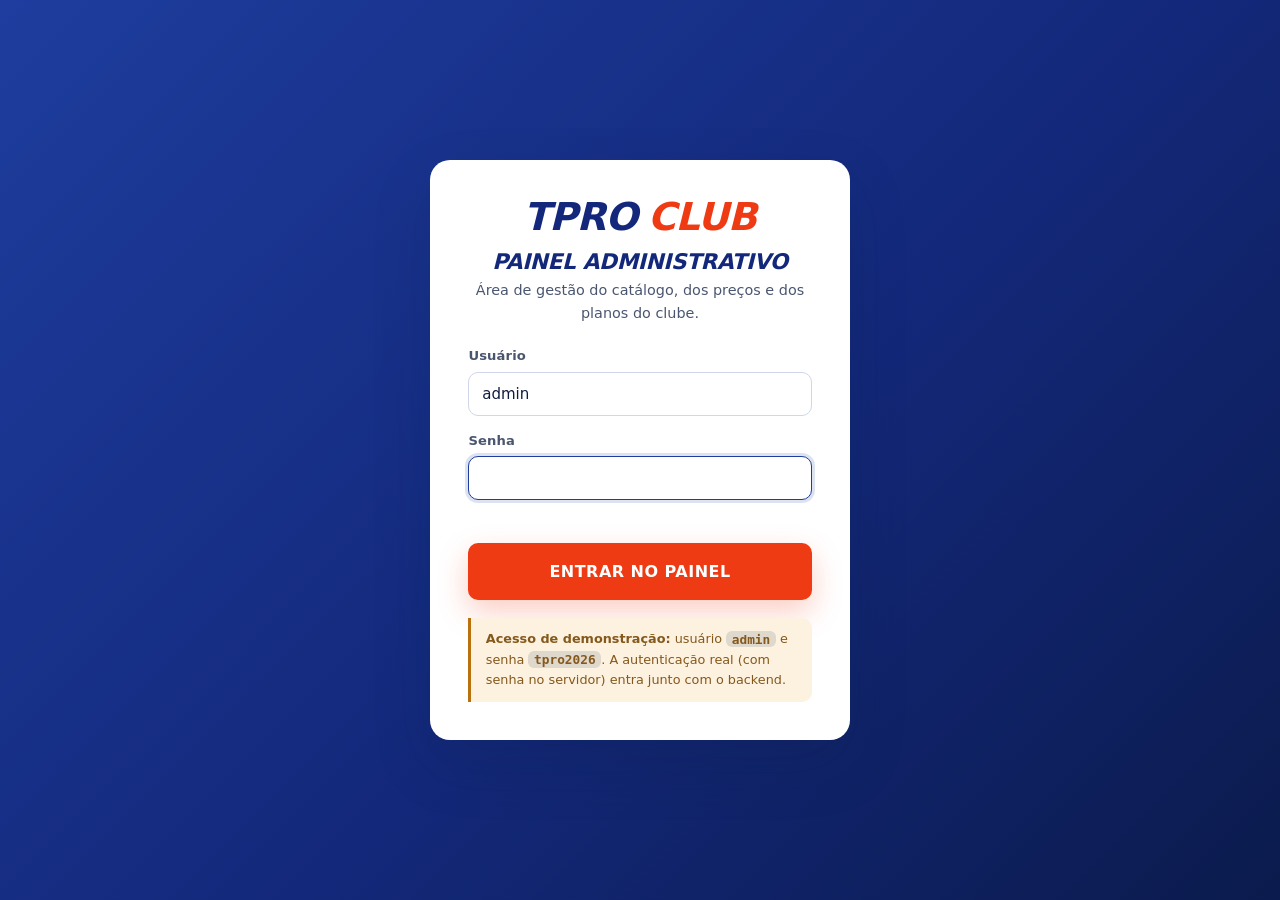
==== commit c1180193: "teste 2" ====
--- a/admin.html
+++ b/admin.html
@@ -12,6 +12,9 @@
   <link rel="icon" href="assets/images/favicon-tpro.svg" type="image/svg+xml">
   <link rel="stylesheet" href="theme.css">
   <link rel="stylesheet" href="admin.css">
+
+  <!-- Sem defer de propósito: aplica o tema salvo antes do primeiro desenho -->
+  <script src="theme-toggle.js"></script>
   <script src="data.js"></script>
   <script src="admin.js" defer></script>
 </head>
@@ -84,6 +87,15 @@
           Produtos
           <span class="side__badge" data-side-count-products>0</span>
         </button>
+        <button class="side__link" type="button" data-view-link="membros">
+          <svg viewBox="0 0 24 24" width="18" height="18" fill="none" stroke="currentColor" stroke-width="2" stroke-linecap="round" stroke-linejoin="round" aria-hidden="true">
+            <circle cx="9" cy="8" r="3.4"></circle>
+            <path d="M3 20v-1.2A4.8 4.8 0 0 1 7.8 14h2.4a4.8 4.8 0 0 1 4.8 4.8V20"></path>
+            <path d="M16 5.3a3.4 3.4 0 0 1 0 6.4M18 20v-1.4a4.8 4.8 0 0 0-2-3.9"></path>
+          </svg>
+          Membros
+          <span class="side__badge" data-side-count-members>0</span>
+        </button>
         <button class="side__link" type="button" data-view-link="categorias">
           <svg viewBox="0 0 24 24" width="18" height="18" fill="none" stroke="currentColor" stroke-width="2" stroke-linecap="round" stroke-linejoin="round" aria-hidden="true">
             <path d="M4 6h16M4 12h16M4 18h10"></path>
@@ -131,11 +143,24 @@
           <h1 class="topbar__title" data-view-title>Visão geral</h1>
           <p class="topbar__sub" data-view-sub>Resumo do catálogo do clube</p>
         </div>
-        <button class="tp-btn tp-btn--red topbar__new" type="button" data-new-product>
+        <button class="tp-btn tp-btn--red topbar__new" type="button" data-new-product aria-label="Novo produto">
           <svg viewBox="0 0 24 24" width="18" height="18" fill="none" stroke="currentColor" stroke-width="2.4" stroke-linecap="round" aria-hidden="true">
             <path d="M12 5v14M5 12h14"></path>
           </svg>
-          Novo produto
+          <!-- O <span> permite esconder só o texto no celular (admin.css) -->
+          <span>Novo produto</span>
+        </button>
+
+        <!-- Rótulo e estado deste botão são atualizados por theme-toggle.js -->
+        <button class="tp-theme-toggle" type="button" data-theme-toggle
+                aria-label="Mudar para o modo escuro" aria-pressed="false">
+          <svg class="tp-theme-toggle__moon" viewBox="0 0 24 24" width="19" height="19" fill="none" stroke="currentColor" stroke-width="2" stroke-linecap="round" stroke-linejoin="round" aria-hidden="true">
+            <path d="M20 14.5A8.5 8.5 0 0 1 9.5 4a7.5 7.5 0 1 0 10.5 10.5z"></path>
+          </svg>
+          <svg class="tp-theme-toggle__sun" viewBox="0 0 24 24" width="19" height="19" fill="none" stroke="currentColor" stroke-width="2" stroke-linecap="round" stroke-linejoin="round" aria-hidden="true">
+            <circle cx="12" cy="12" r="4.2"></circle>
+            <path d="M12 3v2m0 14v2M3 12h2m14 0h2M5.6 5.6l1.4 1.4m9.4 9.4l1.4 1.4m0-12.2l-1.4 1.4M7 15.6l-1.4 1.4"></path>
+          </svg>
         </button>
       </header>
 
@@ -145,6 +170,26 @@
           <h2 class="tp-visually-hidden" id="view-painel">Visão geral</h2>
 
           <ul class="kpis" data-kpis></ul>
+
+          <!-- Caixa de membros: clicar abre a seção "Membros" com a lista de
+               assinantes. É um <button> com data-view-link, então reaproveita
+               a mesma navegação da barra lateral. -->
+          <button class="members-card" type="button" data-view-link="membros">
+            <span class="members-card__top">
+              <span class="members-card__label">Membros no clube</span>
+              <span class="members-card__cta">
+                Ver assinantes
+                <svg viewBox="0 0 24 24" width="15" height="15" fill="none" stroke="currentColor" stroke-width="2.4" stroke-linecap="round" stroke-linejoin="round" aria-hidden="true">
+                  <path d="M5 12h13M13 6l6 6-6 6"></path>
+                </svg>
+              </span>
+            </span>
+
+            <span class="members-card__total" data-members-total>0</span>
+            <span class="members-card__hint" data-members-hint></span>
+
+            <span class="members-card__plans" data-members-by-plan></span>
+          </button>
 
           <div class="panel-grid">
             <section class="panel">
@@ -243,6 +288,60 @@
           <p class="table-empty" data-product-empty hidden>Nenhum produto encontrado com esses filtros.</p>
         </section>
 
+        <!-- ======================= MEMBROS ======================= -->
+        <section class="view" data-view="membros" aria-labelledby="view-membros" hidden>
+          <h2 class="tp-visually-hidden" id="view-membros">Membros do clube</h2>
+
+          <ul class="kpis" data-member-kpis></ul>
+
+          <div class="toolbar">
+            <div class="tp-field">
+              <label class="tp-visually-hidden" for="membros-plano">Filtrar por assinatura</label>
+              <select class="tp-select" id="membros-plano" data-member-plan>
+                <option value="">Todas as assinaturas</option>
+              </select>
+            </div>
+
+            <div class="tp-field">
+              <label class="tp-visually-hidden" for="membros-situacao">Filtrar por situação</label>
+              <select class="tp-select" id="membros-situacao" data-member-status>
+                <option value="">Todas as situações</option>
+                <option value="ativo">Em dia</option>
+                <option value="vencendo">Vence em até 30 dias</option>
+                <option value="vencido">Vencidos</option>
+              </select>
+            </div>
+
+            <p class="toolbar__info" data-member-count></p>
+          </div>
+
+          <div class="table-wrap">
+            <table class="data-table data-table--members">
+              <caption class="tp-visually-hidden">
+                Assinantes do clube com a data de inscrição e a data de vencimento da assinatura
+              </caption>
+              <thead>
+                <tr>
+                  <th scope="col">Assinante</th>
+                  <th scope="col">Assinatura</th>
+                  <th scope="col">Entrou em</th>
+                  <th scope="col">Vence em</th>
+                  <th scope="col">Situação</th>
+                </tr>
+              </thead>
+              <tbody data-member-rows></tbody>
+            </table>
+          </div>
+
+          <p class="table-empty" data-member-empty hidden>Nenhum assinante com esses filtros.</p>
+
+          <p class="tp-note tp-note--demo">
+            <strong>Lista de demonstração:</strong> estes assinantes são exemplos para mostrar o
+            funcionamento do controle de membros. O cadastro de novos membros, a renovação e o
+            cancelamento entram junto com o backend e a cobrança recorrente.
+          </p>
+        </section>
+
         <!-- ======================= CATEGORIAS ======================= -->
         <section class="view" data-view="categorias" aria-labelledby="view-categorias" hidden>
           <h2 class="tp-visually-hidden" id="view-categorias">Categorias</h2>
--- a/theme.css
+++ b/theme.css
@@ -7,6 +7,7 @@
 
    Sumário
    01. Tokens (:root)
+   01b. Tema escuro (tokens invertidos)
    02. Reset e base
    03. Tipografia e utilitários
    04. Botões
@@ -14,7 +15,9 @@
    06. Selos, tags e avisos
    07. Cabeçalho e rodapé
    08. Modal e toast
-   09. Redução de movimento
+   09. Interruptor de tema
+   10. Ajustes de celular
+   11. Redução de movimento
    ========================================================================== */
 
 
@@ -32,11 +35,15 @@
   --tp-red-dark: #c42d0c;
   --tp-red-soft: #fdeee8;
 
-  /* Superfícies */
+  /* Superfícies
+     --tp-surface é o fundo de todo card, campo, modal e painel. É este token
+     que o tema escuro troca — por isso nenhum arquivo deve escrever #fff
+     direto num fundo de card. */
   --tp-bg: #ffffff;
   --tp-bg-soft: #f4f6fc;
   --tp-bg-mute: #eef1f8;
   --tp-surface: #ffffff;
+  --tp-header-bg: rgba(255, 255, 255, 0.96);
 
   /* Texto */
   --tp-text: #0f1c3d;
@@ -56,7 +63,7 @@
   /* Gradientes */
   --tp-gradient-blue: linear-gradient(135deg, #1e3d9e 0%, #13287a 55%, #0b1b4d 100%);
   --tp-gradient-red: linear-gradient(135deg, #ff5a2c 0%, #ee3b14 55%, #c42d0c 100%);
-  --tp-gradient-soft: linear-gradient(180deg, #ffffff 0%, #f4f6fc 100%);
+  --tp-gradient-soft: linear-gradient(180deg, var(--tp-bg) 0%, var(--tp-bg-soft) 100%);
 
   /* Sombras */
   --tp-shadow-xs: 0 1px 2px rgba(15, 28, 61, 0.06);
@@ -85,6 +92,110 @@
   --tp-ease: cubic-bezier(0.22, 0.61, 0.36, 1);
   --tp-t-fast: 150ms var(--tp-ease);
   --tp-t: 250ms var(--tp-ease);
+
+  /* Alterna qual ícone do botão de tema aparece, sem repetir seletor */
+  --tp-icon-sun: none;
+  --tp-icon-moon: block;
+
+  color-scheme: light;
+}
+
+
+/* ==========================================================================
+   01b. TEMA ESCURO
+
+   Só tokens são trocados — nenhum componente tem regra própria de tema.
+   O azul-marinho continua sendo a cor de estrutura, mas clareado, porque
+   #13287a sobre fundo escuro perde legibilidade. O laranja da marca
+   (--tp-red) não muda: é o ponto de contraste nos dois temas.
+
+   `data-theme` é escrito no <html> por theme-toggle.js:
+     data-theme="dark"  → escuro sempre
+     data-theme="light" → claro sempre
+     sem atributo       → segue o sistema (media query abaixo)
+   ========================================================================== */
+@media (prefers-color-scheme: dark) {
+  :root:not([data-theme="light"]) {
+    --tp-blue: #7f9bff;
+    --tp-blue-dark: #0d1730;
+    --tp-blue-mid: #98b0ff;
+    --tp-blue-soft: #1c2647;
+
+    --tp-bg: #0b1020;
+    --tp-bg-soft: #0f1527;
+    --tp-bg-mute: #1a2138;
+    --tp-surface: #141b2e;
+    --tp-header-bg: rgba(11, 16, 32, 0.94);
+
+    --tp-text: #e9edf8;
+    --tp-text-soft: #b3bdd4;
+    --tp-muted: #8391ae;
+
+    --tp-border: #26304a;
+    --tp-border-strong: #38445f;
+
+    --tp-red-soft: #37170f;
+    --tp-success: #35c07d;
+    --tp-success-soft: #10301f;
+    --tp-warning: #e5a13a;
+    --tp-warning-soft: #34260d;
+
+    --tp-shadow-xs: 0 1px 2px rgba(0, 0, 0, 0.4);
+    --tp-shadow-sm: 0 2px 10px rgba(0, 0, 0, 0.45);
+    --tp-shadow-md: 0 10px 30px rgba(0, 0, 0, 0.5);
+    --tp-shadow-lg: 0 24px 60px rgba(0, 0, 0, 0.6);
+    --tp-shadow-blue: 0 12px 30px rgba(0, 0, 0, 0.45);
+    --tp-shadow-red: 0 12px 30px rgba(238, 59, 20, 0.3);
+
+    --tp-gradient-blue: linear-gradient(135deg, #1b2b58 0%, #16224a 55%, #0d1730 100%);
+
+    --tp-icon-sun: block;
+    --tp-icon-moon: none;
+
+    color-scheme: dark;
+  }
+}
+
+/* Escolha explícita do usuário: vale mesmo contra a preferência do sistema.
+   Duplicado de propósito — CSS não tem como reaproveitar um bloco de tokens. */
+:root[data-theme="dark"] {
+  --tp-blue: #7f9bff;
+  --tp-blue-dark: #0d1730;
+  --tp-blue-mid: #98b0ff;
+  --tp-blue-soft: #1c2647;
+
+  --tp-bg: #0b1020;
+  --tp-bg-soft: #0f1527;
+  --tp-bg-mute: #1a2138;
+  --tp-surface: #141b2e;
+  --tp-header-bg: rgba(11, 16, 32, 0.94);
+
+  --tp-text: #e9edf8;
+  --tp-text-soft: #b3bdd4;
+  --tp-muted: #8391ae;
+
+  --tp-border: #26304a;
+  --tp-border-strong: #38445f;
+
+  --tp-red-soft: #37170f;
+  --tp-success: #35c07d;
+  --tp-success-soft: #10301f;
+  --tp-warning: #e5a13a;
+  --tp-warning-soft: #34260d;
+
+  --tp-shadow-xs: 0 1px 2px rgba(0, 0, 0, 0.4);
+  --tp-shadow-sm: 0 2px 10px rgba(0, 0, 0, 0.45);
+  --tp-shadow-md: 0 10px 30px rgba(0, 0, 0, 0.5);
+  --tp-shadow-lg: 0 24px 60px rgba(0, 0, 0, 0.6);
+  --tp-shadow-blue: 0 12px 30px rgba(0, 0, 0, 0.45);
+  --tp-shadow-red: 0 12px 30px rgba(238, 59, 20, 0.3);
+
+  --tp-gradient-blue: linear-gradient(135deg, #1b2b58 0%, #16224a 55%, #0d1730 100%);
+
+  --tp-icon-sun: block;
+  --tp-icon-moon: none;
+
+  color-scheme: dark;
 }
 
 
@@ -119,7 +230,12 @@
   -webkit-font-smoothing: antialiased;
 }
 
-body.is-locked {
+/* Trava a rolagem do fundo enquanto menu, filtros, carrinho ou modal estão
+   abertos. O <html> precisa entrar na regra: como ele tem `overflow-x: clip`,
+   o navegador não propaga mais o overflow do <body> para a janela, e só o
+   `body { overflow: hidden }` deixaria a página rolar atrás do painel. */
+body.is-locked,
+html:has(body.is-locked) {
   overflow: hidden;
 }
 
@@ -175,7 +291,7 @@
 }
 
 ::selection {
-  background: rgba(19, 40, 122, 0.15);
+  background: color-mix(in srgb, var(--tp-blue) 28%, transparent);
 }
 
 
@@ -376,7 +492,7 @@
 
 .tp-btn--outline {
   border-color: var(--tp-border-strong);
-  background: #fff;
+  background: var(--tp-surface);
   color: var(--tp-blue);
 }
 
@@ -387,7 +503,7 @@
 
 .tp-btn--outline-red {
   border-color: rgba(238, 59, 20, 0.4);
-  background: #fff;
+  background: var(--tp-surface);
   color: var(--tp-red);
 }
 
@@ -454,7 +570,7 @@
   width: 100%;
   min-height: 44px;
   padding: 0.55rem 0.8rem;
-  background: #fff;
+  background: var(--tp-surface);
   border: 1.5px solid var(--tp-border-strong);
   border-radius: var(--tp-radius-sm);
   color: var(--tp-text);
@@ -561,7 +677,7 @@
   left: 3px;
   width: 18px;
   height: 18px;
-  background: #fff;
+  background: #fff; /* botão do interruptor: branco nos dois temas, sobre trilho colorido */
   border-radius: 50%;
   box-shadow: var(--tp-shadow-xs);
   transition: transform var(--tp-t-fast);
@@ -639,7 +755,7 @@
 .tp-note--demo {
   background: var(--tp-warning-soft);
   border-left-color: var(--tp-warning);
-  color: #6d4407;
+  color: color-mix(in srgb, var(--tp-warning) 70%, var(--tp-text));
 }
 
 
@@ -650,7 +766,7 @@
   position: sticky;
   top: 0;
   z-index: 100;
-  background: rgba(255, 255, 255, 0.96);
+  background: var(--tp-header-bg);
   backdrop-filter: blur(10px);
   border-bottom: 1px solid var(--tp-border);
   transition: box-shadow var(--tp-t);
@@ -756,7 +872,7 @@
   max-height: min(90dvh, 900px);
   overflow-y: auto;
   padding: clamp(1.5rem, 1rem + 2vw, 2.25rem);
-  background: #fff;
+  background: var(--tp-surface);
   border-radius: var(--tp-radius-lg);
   box-shadow: var(--tp-shadow-lg);
   animation: tp-pop 220ms var(--tp-ease);
@@ -836,7 +952,7 @@
   align-items: flex-start;
   gap: 0.6rem;
   padding: 0.8rem 1rem;
-  background: #fff;
+  background: var(--tp-surface);
   border: 1px solid var(--tp-border);
   border-left: 4px solid var(--tp-blue);
   border-radius: var(--tp-radius-sm);
@@ -874,7 +990,161 @@
 
 
 /* ==========================================================================
-   09. REDUÇÃO DE MOVIMENTO
+   09. INTERRUPTOR DE TEMA
+   Botão presente no cabeçalho das três páginas. Os dois ícones ficam no HTML
+   e o CSS mostra apenas o do tema oposto (o destino do clique), usando os
+   tokens --tp-icon-sun / --tp-icon-moon definidos junto com as cores.
+   ========================================================================== */
+.tp-theme-toggle {
+  display: grid;
+  place-items: center;
+  width: 40px;
+  height: 40px;
+  flex-shrink: 0;
+  border-radius: var(--tp-radius-sm);
+  color: var(--tp-blue);
+  background: var(--tp-bg-mute);
+  transition: background-color var(--tp-t-fast), color var(--tp-t-fast);
+}
+
+.tp-theme-toggle:hover {
+  background: var(--tp-blue-soft);
+}
+
+.tp-theme-toggle__sun {
+  display: var(--tp-icon-sun);
+}
+
+.tp-theme-toggle__moon {
+  display: var(--tp-icon-moon);
+}
+
+/* Sobre fundo azul (barra lateral do painel) o botão inverte o contraste */
+.tp-theme-toggle--on-blue {
+  color: rgba(255, 255, 255, 0.85);
+  background: rgba(255, 255, 255, 0.12);
+}
+
+.tp-theme-toggle--on-blue:hover {
+  color: #fff;
+  background: rgba(255, 255, 255, 0.2);
+}
+
+
+/* ==========================================================================
+   10. AJUSTES DE CELULAR
+
+   Correções que valem para as três páginas. Os ajustes de layout de cada
+   página continuam no CSS dela — aqui ficam só os problemas de base.
+   ========================================================================== */
+
+/* Nome de produto comprido ou URL colada num campo não pode empurrar o
+   layout para fora da tela. */
+body {
+  overflow-wrap: break-word;
+}
+
+/* Painéis deslizantes (menu, filtros, carrinho) precisam rolar sozinhos:
+   em tela baixa o conteúdo passa da altura da janela e ficava inacessível. */
+.home-nav,
+.filters,
+.side,
+.drawer__panel {
+  overscroll-behavior: contain;
+}
+
+@media (max-width: 900px) {
+  .home-nav,
+  .filters,
+  .side {
+    overflow-y: auto;
+    -webkit-overflow-scrolling: touch;
+  }
+}
+
+/* Painel fechado fica estacionado fora da tela com translateX. Sendo
+   `position: fixed`, o clip do <body> não o alcança: ele esticava a área de
+   rolagem e o navegador do celular passava a calcular a "tela" pela largura
+   do conteúdo, não pela do aparelho — o modal de termos, por exemplo, era
+   posicionado fora do visor e ficava inalcançável.
+
+   Vale só até 960px, faixa em que esses painéis existem: no desktop o <html>
+   fica intocado. `overflow-y: auto` é obrigatório junto do clip — com um eixo
+   em `clip` e o outro em `visible`, o `visible` viraria `hidden` e a página
+   pararia de rolar. */
+@media (max-width: 960px) {
+  html {
+    overflow-x: clip;
+    overflow-y: auto;
+  }
+}
+
+@media (max-width: 640px) {
+  :root {
+    --tp-header-h: 60px;
+  }
+
+  /* O Safari do iPhone dá zoom automático em campo com fonte abaixo de 16px.
+     Fixar 16px aqui evita a página "saltar" ao tocar num input. */
+  .tp-input,
+  .tp-select,
+  .tp-textarea {
+    font-size: 16px;
+  }
+
+  /* Modal vira folha colada na base da tela: mais área útil e o polegar
+     alcança os botões. */
+  .tp-modal {
+    padding: 0;
+    place-items: end stretch;
+  }
+
+  .tp-modal__dialog {
+    width: 100%;
+    max-height: 92dvh;
+    padding: 1.25rem 1rem 1.5rem;
+    border-radius: var(--tp-radius-lg) var(--tp-radius-lg) 0 0;
+  }
+
+  .tp-modal__actions .tp-btn {
+    flex: 1;
+  }
+
+  /* Avisos flutuantes ocupam a largura da tela em vez de um cartão estreito */
+  .tp-toasts {
+    right: 0.5rem;
+    left: 0.5rem;
+    bottom: 0.5rem;
+    width: auto;
+  }
+
+  .tp-footer__inner {
+    justify-content: flex-start;
+  }
+}
+
+/* Em tela muito estreita o par de botões lado a lado quebra a linha */
+@media (max-width: 400px) {
+  .tp-btn--lg {
+    width: 100%;
+  }
+
+  .tp-logo {
+    font-size: 1.3rem;
+  }
+}
+
+/* No toque não existe hover: o "levantar" do botão fica preso depois do
+   clique e parece um estado travado. */
+@media (hover: none) {
+  .tp-btn:hover:not(:disabled) {
+    transform: none;
+  }
+}
+
+
+/* ==========================================================================
+   11. REDUÇÃO DE MOVIMENTO
    ========================================================================== */
 @media (prefers-reduced-motion: reduce) {
   html {
--- a/admin.css
+++ b/admin.css
@@ -39,7 +39,7 @@
   gap: 0.85rem;
   width: min(420px, 100%);
   padding: clamp(1.5rem, 1rem + 2vw, 2.4rem);
-  background: #fff;
+  background: var(--tp-surface);
   border-radius: var(--tp-radius-lg);
   box-shadow: var(--tp-shadow-lg);
 }
@@ -71,7 +71,7 @@
 
 .login__demo code {
   padding: 0.05rem 0.35rem;
-  background: rgba(0, 0, 0, 0.07);
+  background: color-mix(in srgb, var(--tp-text) 12%, transparent);
   border-radius: var(--tp-radius-xs);
   font-weight: 700;
 }
@@ -229,7 +229,7 @@
   align-items: center;
   gap: 0.85rem;
   padding: 0.85rem clamp(1rem, 2vw, 1.75rem);
-  background: rgba(255, 255, 255, 0.96);
+  background: var(--tp-header-bg);
   backdrop-filter: blur(8px);
   border-bottom: 1px solid var(--tp-border);
 }
@@ -270,7 +270,7 @@
 
 .kpi {
   padding: 1rem 1.1rem;
-  background: #fff;
+  background: var(--tp-surface);
   border: 1px solid var(--tp-border);
   border-radius: var(--tp-radius-md);
   box-shadow: var(--tp-shadow-xs);
@@ -307,6 +307,98 @@
   color: var(--tp-muted);
 }
 
+/* Caixa de membros: é um botão, mas se apresenta como cartão de indicador.
+   Clicar abre a seção "Membros" com a lista de assinantes. */
+.members-card {
+  display: grid;
+  gap: 0.2rem;
+  width: 100%;
+  margin-bottom: 1.25rem;
+  padding: 1.1rem 1.2rem;
+  background: var(--tp-surface);
+  border: 1px solid var(--tp-border);
+  border-left: 4px solid var(--tp-red);
+  border-radius: var(--tp-radius-md);
+  box-shadow: var(--tp-shadow-xs);
+  text-align: left;
+  transition: border-color var(--tp-t-fast), box-shadow var(--tp-t-fast);
+}
+
+.members-card:hover {
+  border-color: var(--tp-border-strong);
+  border-left-color: var(--tp-red);
+  box-shadow: var(--tp-shadow-sm);
+}
+
+.members-card__top {
+  display: flex;
+  flex-wrap: wrap;
+  align-items: center;
+  gap: 0.5rem 1rem;
+}
+
+.members-card__label {
+  flex: 1;
+  font-size: 0.76rem;
+  font-weight: 800;
+  letter-spacing: 0.06em;
+  text-transform: uppercase;
+  color: var(--tp-muted);
+}
+
+.members-card__cta {
+  display: inline-flex;
+  align-items: center;
+  gap: 0.35rem;
+  color: var(--tp-red);
+  font-size: 0.82rem;
+  font-weight: 700;
+}
+
+.members-card:hover .members-card__cta {
+  text-decoration: underline;
+}
+
+.members-card__total {
+  font-family: var(--tp-font-display);
+  font-size: 2.1rem;
+  font-style: italic;
+  font-weight: 900;
+  line-height: 1.1;
+  color: var(--tp-blue);
+}
+
+.members-card__hint {
+  font-size: 0.8rem;
+  color: var(--tp-muted);
+}
+
+/* Uma pastilha por tipo de assinatura — o recorte por plano pedido no painel */
+.members-card__plans {
+  display: flex;
+  flex-wrap: wrap;
+  gap: 0.4rem;
+  margin-top: 0.7rem;
+}
+
+.member-pill {
+  display: inline-flex;
+  align-items: baseline;
+  gap: 0.35rem;
+  padding: 0.3rem 0.7rem;
+  background: var(--tp-bg-soft);
+  border: 1px solid var(--tp-border);
+  border-radius: var(--tp-radius-pill);
+  font-size: 0.8rem;
+  color: var(--tp-text-soft);
+}
+
+.member-pill strong {
+  font-size: 0.95rem;
+  font-weight: 800;
+  color: var(--tp-blue);
+}
+
 .panel-grid {
   display: grid;
   grid-template-columns: repeat(auto-fit, minmax(300px, 1fr));
@@ -319,7 +411,7 @@
 
 .panel {
   padding: 1.1rem;
-  background: #fff;
+  background: var(--tp-surface);
   border: 1px solid var(--tp-border);
   border-radius: var(--tp-radius-md);
   box-shadow: var(--tp-shadow-xs);
@@ -482,7 +574,7 @@
   gap: 0.6rem;
   margin-bottom: 1rem;
   padding: 0.75rem;
-  background: #fff;
+  background: var(--tp-surface);
   border: 1px solid var(--tp-border);
   border-radius: var(--tp-radius-md);
   box-shadow: var(--tp-shadow-xs);
@@ -511,9 +603,15 @@
   min-width: 180px;
 }
 
+.toolbar__info {
+  margin-left: auto;
+  font-size: 0.82rem;
+  color: var(--tp-muted);
+}
+
 .table-wrap {
   overflow-x: auto;
-  background: #fff;
+  background: var(--tp-surface);
   border: 1px solid var(--tp-border);
   border-radius: var(--tp-radius-md);
   box-shadow: var(--tp-shadow-xs);
@@ -522,6 +620,11 @@
 .data-table {
   min-width: 900px;
   font-size: 0.87rem;
+}
+
+/* A tabela de membros tem cinco colunas curtas: não precisa dos 900px */
+.data-table--members {
+  min-width: 620px;
 }
 
 .data-table thead th {
@@ -643,7 +746,7 @@
   padding: 2.5rem 1rem;
   text-align: center;
   color: var(--tp-muted);
-  background: #fff;
+  background: var(--tp-surface);
   border: 1px dashed var(--tp-border-strong);
   border-radius: var(--tp-radius-md);
   margin-top: 0.75rem;
@@ -694,7 +797,7 @@
   flex-direction: column;
   gap: 0.8rem;
   padding: 1.2rem;
-  background: #fff;
+  background: var(--tp-surface);
   border: 1px solid var(--tp-border);
   border-radius: var(--tp-radius-md);
   box-shadow: var(--tp-shadow-xs);
@@ -813,7 +916,7 @@
   border: 2px solid var(--tp-border);
   border-radius: var(--tp-radius-sm);
   overflow: hidden;
-  background: #fff;
+  background: var(--tp-surface);
   cursor: grab;
 }
 
@@ -899,7 +1002,7 @@
 
 .disc-card {
   padding: 0.75rem;
-  background: #fff;
+  background: var(--tp-surface);
   border: 1px solid var(--tp-border);
   border-radius: var(--tp-radius-sm);
 }
@@ -951,7 +1054,7 @@
 .price-preview {
   margin-top: 0.85rem;
   padding: 0.7rem 0.9rem;
-  background: #fff;
+  background: var(--tp-surface);
   border-left: 3px solid var(--tp-red);
   border-radius: 0 var(--tp-radius-sm) var(--tp-radius-sm) 0;
   font-size: 0.84rem;
@@ -1002,7 +1105,119 @@
   }
 }
 
+/* ------------------------------------------------------------------
+   Tabelas viram cartões empilhados
+   No celular, rolar uma tabela de 900px na horizontal esconde metade da
+   informação. Aqui cada linha passa a ser um cartão e o nome da coluna
+   aparece à esquerda do valor, lido de `data-label` (escrito no admin.js).
+   ------------------------------------------------------------------ */
+@media (max-width: 760px) {
+  .table-wrap {
+    overflow-x: visible;
+    background: none;
+    border: 0;
+    box-shadow: none;
+  }
+
+  .data-table,
+  .data-table--members {
+    display: block;
+    min-width: 0;
+  }
+
+  .data-table thead {
+    display: none;
+  }
+
+  .data-table tbody {
+    display: grid;
+    gap: 0.7rem;
+  }
+
+  .data-table tbody tr,
+  .data-table tbody tr:hover {
+    display: grid;
+    gap: 0.45rem;
+    padding: 0.9rem;
+    background: var(--tp-surface);
+    border: 1px solid var(--tp-border);
+    border-radius: var(--tp-radius-md);
+    box-shadow: var(--tp-shadow-xs);
+  }
+
+  /* Só `.data-table td` aqui: incluir `tr:last-child td` subiria a
+     especificidade acima da regra de `td:first-child` abaixo e o nome do
+     produto do último cartão cairia na coluna estreita do rótulo. */
+  .data-table td {
+    display: grid;
+    grid-template-columns: 7.5rem minmax(0, 1fr);
+    align-items: center;
+    /* start: senão o selo de situação esticaria por toda a coluna */
+    justify-items: start;
+    gap: 0.6rem;
+    padding: 0;
+    border-bottom: 0;
+  }
+
+  .data-table td::before {
+    content: attr(data-label);
+    font-size: 0.68rem;
+    font-weight: 800;
+    letter-spacing: 0.06em;
+    text-transform: uppercase;
+    color: var(--tp-muted);
+  }
+
+  /* A primeira coluna é o nome: vira o título do cartão, sem rótulo */
+  .data-table td:first-child {
+    grid-template-columns: minmax(0, 1fr);
+  }
+
+  .data-table td:first-child::before {
+    display: none;
+  }
+
+  /* O nome do produto pode ocupar duas linhas dentro do cartão */
+  .cell-product {
+    min-width: 0;
+  }
+
+  .cell-product__name {
+    white-space: normal;
+  }
+
+  .cell-actions {
+    justify-content: flex-start;
+  }
+}
+
 @media (max-width: 620px) {
+  .topbar {
+    gap: 0.5rem;
+    padding-inline: 0.85rem;
+  }
+
+  /* Dois indicadores por linha em vez de um: a visão geral tem cinco cartões
+     e um por linha empurrava todo o resto para fora da primeira tela. */
+  .kpis {
+    grid-template-columns: repeat(auto-fit, minmax(138px, 1fr));
+    gap: 0.6rem;
+  }
+
+  .kpi {
+    padding: 0.75rem 0.85rem;
+  }
+
+  .kpi__value {
+    font-size: 1.5rem;
+  }
+
+  /* Indicador em reais: ocupa a linha inteira para o valor não quebrar
+     no meio ("R$ 167.592," / "00") */
+  .kpi--wide {
+    grid-column: 1 / -1;
+  }
+
   .topbar__title {
     font-size: 1.05rem;
   }
@@ -1020,6 +1235,14 @@
     min-width: 0;
   }
 
+  .toolbar__info {
+    margin-left: 0;
+  }
+
+  .members-card__total {
+    font-size: 1.8rem;
+  }
+
   .pform__foot {
     flex-direction: column-reverse;
   }
@@ -1027,4 +1250,27 @@
   .pform__foot .tp-btn {
     width: 100%;
   }
-}
+
+  /* Grade da ficha do produto: uma coluna por vez em tela estreita */
+  .pform__grid {
+    grid-template-columns: minmax(0, 1fr);
+  }
+
+  /* Enviar imagens e colar endereço, um embaixo do outro: lado a lado sobram
+     uns 150px para cada um. O min-width de 260px ainda estourava a tela. */
+  .img-actions {
+    flex-direction: column;
+    align-items: stretch;
+  }
+
+  .img-url {
+    flex-direction: column;
+    align-items: stretch;
+    min-width: 0;
+  }
+
+  /* Este campo tem fonte própria e escaparia do 16px que evita o zoom do iOS */
+  .img-url .tp-input {
+    font-size: 16px;
+  }
+}
